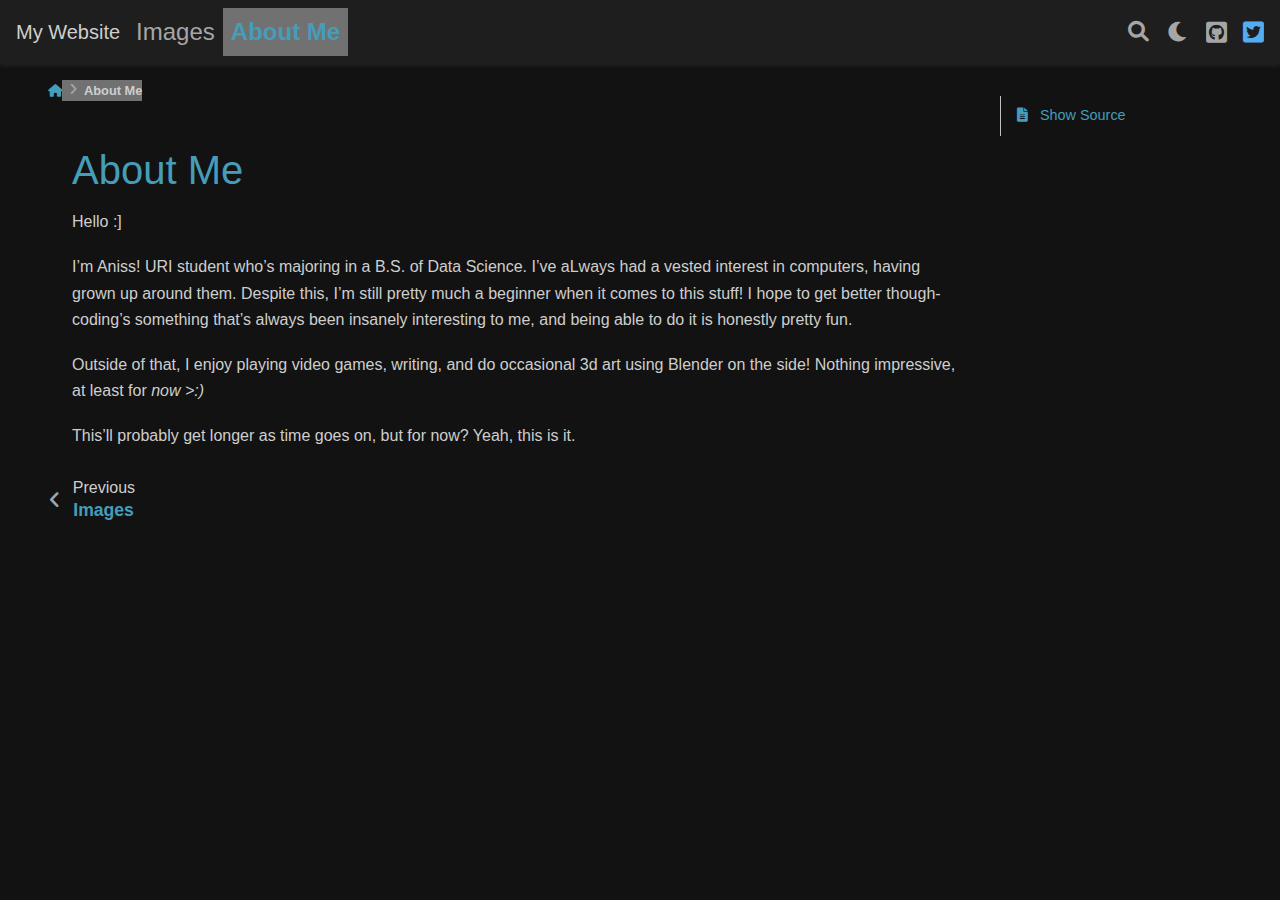
==== About Me/index.html @ 8c8d8661 "deploy: d38cbf06893852dd76caa51efd3168d0864a5fc6" ====
<!DOCTYPE html>


<html lang="en" data-theme="dark">

  <head>
    <meta charset="utf-8" />
    <meta name="viewport" content="width=device-width, initial-scale=1.0" /><meta name="generator" content="Docutils 0.19: https://docutils.sourceforge.io/" />
<meta property="og:title" content="About Me" />
<meta property="og:type" content="website" />
<meta property="og:url" content="About Me/" />
<meta property="og:site_name" content="My Website" />
<meta property="og:description" content="Hello :] I’m Aniss! URI student who’s majoring in a B.S. of Data Science. I’ve aLways had a vested interest in computers, having grown up around them. Despite this, I’m still pretty much a beginner..." />
<meta property="og:image:width" content="1146" />
<meta property="og:image:height" content="600" />
<meta property="og:image" content="/_images/social_previews/summary_About Me_50f14211.png" />
<meta property="og:image:alt" content="Hello :] I’m Aniss! URI student who’s majoring in a B.S. of Data Science. I’ve aLways had a vested interest in computers, having grown up around them. Despit..." />
<meta name="description" content="Hello :] I’m Aniss! URI student who’s majoring in a B.S. of Data Science. I’ve aLways had a vested interest in computers, having grown up around them. Despite this, I’m still pretty much a beginner..." />
<meta name="twitter:card" content="summary_large_image" />

    <title>About Me &#8212; My Website</title>
  
  
  
  <script data-cfasync="false">
    document.documentElement.dataset.mode = localStorage.getItem("mode") || "dark";
    document.documentElement.dataset.theme = localStorage.getItem("theme") || "light";
  </script>
  
  <!-- Loaded before other Sphinx assets -->
  <link href="../_static/styles/theme.css?digest=e353d410970836974a52" rel="stylesheet" />
<link href="../_static/styles/bootstrap.css?digest=e353d410970836974a52" rel="stylesheet" />
<link href="../_static/styles/pydata-sphinx-theme.css?digest=e353d410970836974a52" rel="stylesheet" />

  
  <link href="../_static/vendor/fontawesome/6.1.2/css/all.min.css?digest=e353d410970836974a52" rel="stylesheet" />
  <link rel="preload" as="font" type="font/woff2" crossorigin href="../_static/vendor/fontawesome/6.1.2/webfonts/fa-solid-900.woff2" />
<link rel="preload" as="font" type="font/woff2" crossorigin href="../_static/vendor/fontawesome/6.1.2/webfonts/fa-brands-400.woff2" />
<link rel="preload" as="font" type="font/woff2" crossorigin href="../_static/vendor/fontawesome/6.1.2/webfonts/fa-regular-400.woff2" />

    <link rel="stylesheet" type="text/css" href="../_static/pygments.css" />
    <link rel="stylesheet" type="text/css" href="../_static/mystnb.4510f1fc1dee50b3e5859aac5469c37c29e427902b24a333a5f9fcb2f0b3ac41.css" />
    <link rel="stylesheet" type="text/css" href="../_static/custom.css" />
    <link rel="stylesheet" type="text/css" href="../_static/design-style.1e8bd061cd6da7fc9cf755528e8ffc24.min.css" />
  
  <!-- Pre-loaded scripts that we'll load fully later -->
  <link rel="preload" as="script" href="../_static/scripts/bootstrap.js?digest=e353d410970836974a52" />
<link rel="preload" as="script" href="../_static/scripts/pydata-sphinx-theme.js?digest=e353d410970836974a52" />

    <script data-url_root="../" id="documentation_options" src="../_static/documentation_options.js"></script>
    <script src="../_static/jquery.js"></script>
    <script src="../_static/underscore.js"></script>
    <script src="../_static/_sphinx_javascript_frameworks_compat.js"></script>
    <script src="../_static/doctools.js"></script>
    <script src="../_static/sphinx_highlight.js"></script>
    <script src="../_static/design-tabs.js"></script>
    <script>DOCUMENTATION_OPTIONS.pagename = 'About Me';</script>
    <link rel="index" title="Index" href="../genindex/" />
    <link rel="search" title="Search" href="../search/" />
    <link rel="prev" title="Images" href="../pechakucha/" />

  <meta name="viewport" content="width=device-width, initial-scale=1"/>
  <meta name="docsearch:language" content="en"/>



  </head>
  
  
  <body data-bs-spy="scroll" data-bs-target=".bd-toc-nav" data-offset="180" data-bs-root-margin="0px 0px -60%" data-default-mode="dark">

  
  
  <a class="skip-link" href="#main-content">Skip to main content</a>
  
  <input type="checkbox"
          class="sidebar-toggle"
          name="__primary"
          id="__primary"/>
  <label class="overlay overlay-primary" for="__primary"></label>
  
  <input type="checkbox"
          class="sidebar-toggle"
          name="__secondary"
          id="__secondary"/>
  <label class="overlay overlay-secondary" for="__secondary"></label>
  
  <div class="search-button__wrapper">
    <div class="search-button__overlay"></div>
    <div class="search-button__search-container">
<form class="bd-search d-flex align-items-center"
      action="../search/"
      method="get">
  <i class="fa-solid fa-magnifying-glass"></i>
  <input type="search"
         class="form-control"
         name="q"
         id="search-input"
         placeholder="Search this site..."
         aria-label="Search this site..."
         autocomplete="off"
         autocorrect="off"
         autocapitalize="off"
         spellcheck="false"/>
  <span class="search-button__kbd-shortcut"><kbd class="kbd-shortcut__modifier">Ctrl</kbd>+<kbd>K</kbd></span>
</form></div>
  </div>
  
    <nav class="bd-header navbar navbar-expand-lg bd-navbar">
<div class="bd-header__inner bd-page-width">
  <label class="sidebar-toggle primary-toggle" for="__primary">
    <span class="fa-solid fa-bars"></span>
  </label>
  
  <div class="navbar-header-items__start">
    
      <div class="navbar-item">
  

<a class="navbar-brand logo" href="../">
  
  
  
  
  
    <p class="title logo__title">My Website</p>
  
</a></div>
    
  </div>
  
  
  <div class="col-lg-9 navbar-header-items">
    
    <div class="me-auto navbar-header-items__center">
      
        <div class="navbar-item"><nav class="navbar-nav">
  <p class="sidebar-header-items__title"
     role="heading"
     aria-level="1"
     aria-label="Site Navigation">
    Site Navigation
  </p>
  <ul class="bd-navbar-elements navbar-nav">
    
                    <li class="nav-item">
                      <a class="nav-link nav-internal" href="../pechakucha/">
                        Images
                      </a>
                    </li>
                

                    <li class="nav-item current active">
                      <a class="nav-link nav-internal" href="#">
                        About Me
                      </a>
                    </li>
                
  </ul>
</nav></div>
      
    </div>
    
    
    <div class="navbar-header-items__end">
      
        <div class="navbar-item navbar-persistent--container">
          
<script>
document.write(`
  <button class="btn btn-sm navbar-btn search-button search-button__button" title="Search" aria-label="Search" data-bs-placement="bottom" data-bs-toggle="tooltip">
    <i class="fa-solid fa-magnifying-glass"></i>
  </button>
`);
</script>
        </div>
      
      
        <div class="navbar-item">
<script>
document.write(`
  <button class="theme-switch-button btn btn-sm btn-outline-primary navbar-btn rounded-circle" title="light/dark" aria-label="light/dark" data-bs-placement="bottom" data-bs-toggle="tooltip">
    <span class="theme-switch" data-mode="light"><i class="fa-solid fa-sun"></i></span>
    <span class="theme-switch" data-mode="dark"><i class="fa-solid fa-moon"></i></span>
    <span class="theme-switch" data-mode="auto"><i class="fa-solid fa-circle-half-stroke"></i></span>
  </button>
`);
</script></div>
      
        <div class="navbar-item"><ul class="navbar-icon-links navbar-nav"
    aria-label="Icon Links">
        <li class="nav-item">
          
          
          
          
          
          
          
          
          <a href="https://github.com/username/" title="GitHub" class="nav-link" rel="noopener" target="_blank" data-bs-toggle="tooltip" data-bs-placement="bottom"><span><i class="fa-brands fa-square-github"></i></span>
            <label class="sr-only">GitHub</label></a>
        </li>
        <li class="nav-item">
          
          
          
          
          
          
          
          
          <a href="https://twitter.com/username" title="Twitter" class="nav-link" rel="noopener" target="_blank" data-bs-toggle="tooltip" data-bs-placement="bottom"><span><i class="fa-brands fa-square-twitter"></i></span>
            <label class="sr-only">Twitter</label></a>
        </li>
</ul></div>
      
    </div>
    
  </div>
  
  
    <div class="navbar-persistent--mobile">
<script>
document.write(`
  <button class="btn btn-sm navbar-btn search-button search-button__button" title="Search" aria-label="Search" data-bs-placement="bottom" data-bs-toggle="tooltip">
    <i class="fa-solid fa-magnifying-glass"></i>
  </button>
`);
</script>
    </div>
  

  
    <label class="sidebar-toggle secondary-toggle" for="__secondary">
      <span class="fa-solid fa-outdent"></span>
    </label>
  
</div>

    </nav>
  
  <div class="bd-container">
    <div class="bd-container__inner bd-page-width">
      
      <div class="bd-sidebar-primary bd-sidebar hide-on-wide">
        

  
  <div class="sidebar-header-items sidebar-primary__section">
    
    
      <div class="sidebar-header-items__center">
        
          <div class="navbar-item"><nav class="navbar-nav">
  <p class="sidebar-header-items__title"
     role="heading"
     aria-level="1"
     aria-label="Site Navigation">
    Site Navigation
  </p>
  <ul class="bd-navbar-elements navbar-nav">
    
                    <li class="nav-item">
                      <a class="nav-link nav-internal" href="../pechakucha/">
                        Images
                      </a>
                    </li>
                

                    <li class="nav-item current active">
                      <a class="nav-link nav-internal" href="#">
                        About Me
                      </a>
                    </li>
                
  </ul>
</nav></div>
        
      </div>
    
    
    
      <div class="sidebar-header-items__end">
        
          <div class="navbar-item">
<script>
document.write(`
  <button class="theme-switch-button btn btn-sm btn-outline-primary navbar-btn rounded-circle" title="light/dark" aria-label="light/dark" data-bs-placement="bottom" data-bs-toggle="tooltip">
    <span class="theme-switch" data-mode="light"><i class="fa-solid fa-sun"></i></span>
    <span class="theme-switch" data-mode="dark"><i class="fa-solid fa-moon"></i></span>
    <span class="theme-switch" data-mode="auto"><i class="fa-solid fa-circle-half-stroke"></i></span>
  </button>
`);
</script></div>
        
          <div class="navbar-item"><ul class="navbar-icon-links navbar-nav"
    aria-label="Icon Links">
        <li class="nav-item">
          
          
          
          
          
          
          
          
          <a href="https://github.com/username/" title="GitHub" class="nav-link" rel="noopener" target="_blank" data-bs-toggle="tooltip" data-bs-placement="bottom"><span><i class="fa-brands fa-square-github"></i></span>
            <label class="sr-only">GitHub</label></a>
        </li>
        <li class="nav-item">
          
          
          
          
          
          
          
          
          <a href="https://twitter.com/username" title="Twitter" class="nav-link" rel="noopener" target="_blank" data-bs-toggle="tooltip" data-bs-placement="bottom"><span><i class="fa-brands fa-square-twitter"></i></span>
            <label class="sr-only">Twitter</label></a>
        </li>
</ul></div>
        
      </div>
    
  </div>
  
  
  <div class="sidebar-primary-items__end sidebar-primary__section">
  </div>
  
  <div id="rtd-footer-container"></div>


      </div>
      
      <main id="main-content" class="bd-main">
        
        
          <div class="bd-content">
            <div class="bd-article-container">
              
              <div class="bd-header-article">
<div class="header-article-items header-article__inner">
  
    <div class="header-article-items__start">
      
        <div class="header-article-item">



<nav aria-label="Breadcrumbs">
  <ul class="bd-breadcrumbs" role="navigation" aria-label="Breadcrumb">
    
    <li class="breadcrumb-item breadcrumb-home">
      <a href="../" class="nav-link" aria-label="Home">
        <i class="fa-solid fa-home"></i>
      </a>
    </li>
    <li class="breadcrumb-item active" aria-current="page">About Me</li>
  </ul>
</nav>
</div>
      
    </div>
  
  
</div>
</div>
              
              
              
                
<div id="searchbox"></div>
                <article class="bd-article" role="main">
                  
<section class="tex2jax_ignore mathjax_ignore" id="about-me">
<h1>About Me<a class="headerlink" href="#about-me" title="Permalink to this heading">#</a></h1>
<p>Hello :]</p>
<p>I’m Aniss! URI student who’s majoring in a B.S. of Data Science. I’ve aLways had a vested interest in computers, having grown up around them. Despite this, I’m still pretty much a beginner when it comes to this stuff! I hope to get better though- coding’s something that’s always been insanely interesting to me, and being able to do it is honestly pretty fun.</p>
<p>Outside of that, I enjoy playing video games, writing, and do occasional 3d art using Blender on the side! Nothing impressive, at least for <em>now &gt;:)</em></p>
<p>This’ll probably get longer as time goes on, but for now? Yeah, this is it.</p>
</section>

<div class="section ablog__blog_comments">
  
  
</div>

                </article>
              
              
              
                <footer class="bd-footer-article">
                  
<div class="footer-article-items footer-article__inner">
  
    <div class="footer-article-item"><!-- Previous / next buttons -->
<div class="prev-next-area">
    <a class="left-prev"
       href="../pechakucha/"
       title="previous page">
      <i class="fa-solid fa-angle-left"></i>
      <div class="prev-next-info">
        <p class="prev-next-subtitle">previous</p>
        <p class="prev-next-title">Images</p>
      </div>
    </a>
</div></div>
  
</div>

                </footer>
              
            </div>
            
            
              
                <div class="bd-sidebar-secondary bd-toc"><div class="sidebar-secondary-items sidebar-secondary__inner">

  <div class="sidebar-secondary-item">
  <div class="tocsection sourcelink">
    <a href="../_sources/About Me.md.txt">
      <i class="fa-solid fa-file-lines"></i> Show Source
    </a>
  </div>
</div>

</div></div>
              
            
          </div>
          <footer class="bd-footer-content">
            
          </footer>
        
      </main>
    </div>
  </div>
  
  <!-- Scripts loaded after <body> so the DOM is not blocked -->
  <script src="../_static/scripts/bootstrap.js?digest=e353d410970836974a52"></script>
<script src="../_static/scripts/pydata-sphinx-theme.js?digest=e353d410970836974a52"></script>


<script>
    let slideIndex = 0;
    let slides = document.getElementsByClassName("slide");
    if (slides.length > 0 ){
        showSlides();
    }

    function showSlides() {
        let i;
        let slides = document.getElementsByClassName("slide");
        console.log('in')
        console.log(slides.length)
        console.log(slideIndex)

        let dots = document.getElementsByClassName("dot");
        for (i = 0; i < slides.length; i++) {
            console.log(i)
            console.log('off')
            slides[i].style.display = "none";
        }
        slideIndex++;
        if (slideIndex > slides.length) { slideIndex = 1 }
        slides[slideIndex - 1].style.display = "block";
        // for (i = 0; i < dots.length; i++) {
        //     dots[i].className = dots[i].className.replace(" active", "");
        // }
        // slides[slideIndex - 1].style.display = "block";
        // slides[slideIndex-1].setAttribute("style","display:block");
        // dots[slideIndex - 1].className += " active";
        setTimeout(showSlides, 5000); // Change image every 2 seconds
    }
</script>

  </body>
</html>
---- _static/styles/theme.css ----
/* Provided by Sphinx's 'basic' theme, and included in the final set of assets */
@import "../basic.css";
---- _static/styles/pydata-sphinx-theme.css ----
html{--pst-header-height:4rem;--pst-header-article-height:calc(var(--pst-header-height)*2/3);--pst-sidebar-secondary:17rem;--pst-font-size-base:1rem;--pst-font-size-h1:2.5rem;--pst-font-size-h2:2rem;--pst-font-size-h3:1.75rem;--pst-font-size-h4:1.5rem;--pst-font-size-h5:1.25rem;--pst-font-size-h6:1.1rem;--pst-font-size-milli:0.9rem;--pst-sidebar-font-size:0.9rem;--pst-sidebar-font-size-mobile:1.1rem;--pst-sidebar-header-font-size:1.2rem;--pst-sidebar-header-font-weight:600;--pst-admonition-font-weight-heading:600;--pst-font-weight-caption:300;--pst-font-weight-heading:400;--pst-font-family-base-system:-apple-system,BlinkMacSystemFont,Segoe UI,"Helvetica Neue",Arial,sans-serif,Apple Color Emoji,Segoe UI Emoji,Segoe UI Symbol;--pst-font-family-monospace-system:"SFMono-Regular",Menlo,Consolas,Monaco,Liberation Mono,Lucida Console,monospace;--pst-font-family-base:var(--pst-font-family-base-system);--pst-font-family-heading:var(--pst-font-family-base-system);--pst-font-family-monospace:var(--pst-font-family-monospace-system);--pst-font-size-icon:1.5rem;--pst-icon-check-circle:"";--pst-icon-info-circle:"";--pst-icon-exclamation-triangle:"";--pst-icon-exclamation-circle:"";--pst-icon-times-circle:"";--pst-icon-lightbulb:"";--pst-icon-download:"";--pst-icon-angle-left:"";--pst-icon-angle-right:"";--pst-icon-external-link:"";--pst-icon-search-minus:"";--pst-icon-github:"";--pst-icon-gitlab:"";--pst-icon-share:"";--pst-icon-bell:"";--pst-icon-pencil:"";--pst-breadcrumb-divider:"";--pst-icon-admonition-default:var(--pst-icon-bell);--pst-icon-admonition-note:var(--pst-icon-info-circle);--pst-icon-admonition-attention:var(--pst-icon-exclamation-circle);--pst-icon-admonition-caution:var(--pst-icon-exclamation-triangle);--pst-icon-admonition-warning:var(--pst-icon-exclamation-triangle);--pst-icon-admonition-danger:var(--pst-icon-exclamation-triangle);--pst-icon-admonition-error:var(--pst-icon-times-circle);--pst-icon-admonition-hint:var(--pst-icon-lightbulb);--pst-icon-admonition-tip:var(--pst-icon-lightbulb);--pst-icon-admonition-important:var(--pst-icon-exclamation-circle);--pst-icon-admonition-seealso:var(--pst-icon-share);--pst-icon-admonition-todo:var(--pst-icon-pencil);--pst-icon-versionmodified-default:var(--pst-icon-exclamation-circle);--pst-icon-versionmodified-added:var(--pst-icon-exclamation-circle);--pst-icon-versionmodified-changed:var(--pst-icon-exclamation-circle);--pst-icon-versionmodified-deprecated:var(--pst-icon-exclamation-circle);font-size:var(--pst-font-size-base);scroll-padding-top:calc(var(--pst-header-height) + 1rem)}body{background-color:var(--pst-color-background);color:var(--pst-color-text-base);display:flex;flex-direction:column;font-family:var(--pst-font-family-base);font-weight:400;line-height:1.65;min-height:100vh}body::-webkit-scrollbar{height:.5rem;width:.5rem}body::-webkit-scrollbar-thumb{background:var(--pst-color-text-muted);border-radius:.25rem}body::-webkit-scrollbar-track{background:transparent}body::-webkit-scrollbar-thumb{background:var(--pst-color-on-surface)}body::-webkit-scrollbar-thumb:hover,body:hover::-webkit-scrollbar-thumb{background:var(--pst-color-text-muted)}body::-webkit-scrollbar-track{background:var(--pst-color-background)}p{color:var(--pst-color-text-base);font-size:1em;margin-bottom:1.15rem}p.rubric{border-bottom:1px solid var(--pst-color-border)}p.centered{text-align:center}a{word-wrap:break-word;color:var(--pst-color-link);text-decoration:none}a:hover{color:var(--pst-color-link-hover);text-decoration:underline}a.headerlink{color:var(--pst-color-warning);font-size:.8em;margin-left:.2em;opacity:.4;padding:0 4px;text-decoration:none;transition:all .2s ease-out;user-select:none}a.headerlink:hover{opacity:1}a.github:before,a.gitlab:before{color:var(--pst-color-text-muted);font:var(--fa-font-brands);margin-right:.25rem}a.github:before{content:var(--pst-icon-github)}a.gitlab:before{content:var(--pst-icon-gitlab)}.heading-style,h1,h2,h3,h4,h5,h6{font-family:var(--pst-font-family-heading);font-weight:var(--pst-font-weight-heading);line-height:1.15;margin:2.75rem 0 1.05rem}h1{font-size:var(--pst-font-size-h1);margin-top:0}h1,h2{color:var(--pst-color-primary)}h2{font-size:var(--pst-font-size-h2)}h3{font-size:var(--pst-font-size-h3)}h3,h4{color:var(--pst-color-text-base)}h4{font-size:var(--pst-font-size-h4)}h5{font-size:var(--pst-font-size-h5)}h5,h6{color:var(--pst-color-text-base)}h6{font-size:var(--pst-font-size-h6)}.text_small,small{font-size:var(--pst-font-size-milli)}hr{border:0;border-top:1px solid var(--pst-color-border)}code,kbd,pre,samp{font-family:var(--pst-font-family-monospace)}kbd{background-color:var(--pst-color-on-background);color:var(--pst-color-text-muted)}kbd:not(.compound){border:1px solid var(--pst-color-border);box-shadow:1px 1px 1px var(--pst-color-shadow);margin:0 .1rem;padding:.1rem .4rem}code{color:var(--pst-color-inline-code)}pre{background-color:var(--pst-color-surface);border:1px solid var(--pst-color-border);border-radius:.25rem;color:var(--pst-color-text-base);line-height:1.2em;margin:1.5em 0;padding:1rem}pre::-webkit-scrollbar{height:.5rem;width:.5rem}pre::-webkit-scrollbar-thumb{background:var(--pst-color-text-muted);border-radius:.25rem}pre::-webkit-scrollbar-track{background:transparent}pre::-webkit-scrollbar-thumb{background:var(--pst-color-on-surface)}pre::-webkit-scrollbar-thumb:hover,pre:hover::-webkit-scrollbar-thumb{background:var(--pst-color-text-muted)}pre .linenos{opacity:.5;padding-right:10px}.skip-link{background-color:var(--pst-color-background);border-bottom:1px solid var(--pst-color-border);color:var(--pst-color-link);left:0;padding:.5rem;position:fixed;right:0;text-align:center;top:0;transform:translateY(-100%);transition:transform .15s ease-in-out;z-index:1055}.skip-link:focus{transform:translateY(0)}.bd-container{display:flex;flex-grow:1;justify-content:center}.bd-container .bd-container__inner{display:flex}.bd-page-width{width:100%}@media(min-width:960px){.bd-page-width{max-width:88rem}}.bd-header-announcement{align-items:center;display:flex;justify-content:center;min-height:3rem;padding:.5rem 12.5%;position:relative;text-align:center;width:100%}@media(max-width:959.98px){.bd-header-announcement{padding:.5rem 2%}}.bd-header-announcement p{font-weight:700;margin:0}.bd-header-announcement:after{background-color:var(--pst-color-info);content:"";height:100%;left:0;opacity:.2;position:absolute;top:0;width:100%;z-index:-1}.bd-header-announcement:empty{display:none}.bd-main{display:flex;flex-direction:column;flex-grow:1;min-width:0}.bd-main .bd-content{display:flex;height:100%;justify-content:center}.bd-main .bd-content .bd-article-container{display:flex;flex-direction:column;justify-content:start;max-width:60em;overflow-x:auto;padding:1rem;width:100%}@media(min-width:1200px){.bd-main .bd-content .bd-article-container .bd-article{padding-left:2rem;padding-top:1.5rem}}.bd-footer{border-top:1px solid var(--pst-color-border);width:100%}.bd-footer .bd-footer__inner{display:flex;flex-grow:1;margin:auto;padding:1rem}.bd-footer .footer-items__end,.bd-footer .footer-items__start{display:flex;flex-direction:column;gap:.5rem;justify-content:center}.bd-footer .footer-items__end{margin-left:auto;text-align:end}.bd-footer .footer-item p{margin-bottom:0}.bd-footer-article .footer-article-items,.bd-footer-content .footer-content-items{display:flex;flex-direction:column;margin-top:auto}.bd-header{background:var(--pst-color-on-background)!important;box-shadow:0 .125rem .25rem 0 var(--pst-color-shadow);justify-content:center;max-width:100vw;padding:0;position:sticky;top:0;width:100%;z-index:1030}.bd-header .bd-header__inner{align-items:center;display:flex;height:fit-content;padding-left:1rem;padding-right:1rem}.bd-header .navbar-item{align-items:center;display:flex;height:var(--pst-header-height);max-height:var(--pst-header-height)}.bd-header .navbar-header-items{flex-shrink:1}@media(min-width:960px){.bd-header .navbar-header-items{display:flex;flex-grow:1;padding:0 0 0 .5rem}}.bd-header .navbar-header-items__center,.bd-header .navbar-header-items__end,.bd-header .navbar-header-items__start{align-items:center;display:flex;flex-flow:wrap;row-gap:0}.bd-header .navbar-header-items__center,.bd-header .navbar-header-items__end{column-gap:1rem}.bd-header .navbar-header-items__start{flex-shrink:0;gap:.5rem;margin-right:auto}.bd-header .navbar-header-items__end{justify-content:end}.bd-header .navbar-nav{display:flex}@media(min-width:960px){.bd-header .navbar-nav{align-items:center}}.bd-header .navbar-nav li a.nav-link{color:var(--pst-color-text-muted)}.bd-header .navbar-nav li a.nav-link:focus,.bd-header .navbar-nav li a.nav-link:hover{color:var(--pst-color-primary)}.bd-header .navbar-nav>.active>.nav-link{color:var(--pst-color-primary);font-weight:600}.bd-header .navbar-nav .dropdown button{border:none;color:var(--pst-color-text-muted);display:unset}.bd-header .navbar-nav .dropdown .dropdown-menu{background-color:var(--pst-color-on-background);border:1px solid var(--pst-color-border);box-shadow:0 0 .3rem .1rem var(--pst-color-shadow);margin:.5rem 0;min-width:20rem;padding:.5rem 1rem;z-index:1070}.bd-header .navbar-nav .dropdown .dropdown-menu:not(.show){display:none}@media(min-width:960px){.navbar-center-items .navbar-item{display:inline-block}}.toc-entry>.nav-link.active{background-color:transparent;border-left:2px solid var(--pst-color-primary);color:var(--pst-color-primary);font-weight:600}.nav-link:hover{border-style:none}.nav-link.nav-external:after{content:var(--pst-icon-external-link);font:var(--fa-font-solid);font-size:.75em;margin-left:.3em}.bd-navbar-elements li.nav-item i{font-size:.7rem;padding-left:2px;vertical-align:middle}.bd-header label.sidebar-toggle{align-items:center;color:var(--pst-color-muted);cursor:pointer;display:flex;font-size:var(--pst-font-size-icon);margin-bottom:0}.bd-header label.primary-toggle{padding-right:1rem}@media(min-width:960px){.bd-header label.primary-toggle{display:none}}.bd-header label.secondary-toggle{padding-left:1rem}@media(min-width:1200px){.bd-header label.secondary-toggle{display:none}}.bd-header .navbar-header-items{display:none}@media(min-width:960px){.bd-header .navbar-header-items{display:inherit}}.navbar-persistent--mobile{margin-left:auto}@media(min-width:960px){.navbar-persistent--mobile{display:none}}.navbar-persistent--container{display:none}@media(min-width:960px){.navbar-persistent--container{display:flex}}.header-article__inner{display:flex;padding:0 .5rem}.header-article__inner .header-article-item{height:var(--pst-header-article-height);min-height:var(--pst-header-article-height)}.header-article__inner .header-article-items__end,.header-article__inner .header-article-items__start{align-items:start;display:flex;gap:.5rem}.header-article__inner .header-article-items__end{margin-left:auto}.bd-sidebar-primary{background-color:var(--pst-color-background);border-right:1px solid var(--pst-color-border);display:flex;flex:0 0 auto;flex-direction:column;font-size:var(--pst-sidebar-font-size-mobile);gap:1rem;max-height:calc(100vh - var(--pst-header-height));overflow-y:auto;padding:2rem 1rem 1rem;position:sticky;top:var(--pst-header-height);width:25%}.bd-sidebar-primary::-webkit-scrollbar{height:.5rem;width:.5rem}.bd-sidebar-primary::-webkit-scrollbar-thumb{background:var(--pst-color-text-muted);border-radius:.25rem}.bd-sidebar-primary::-webkit-scrollbar-track{background:transparent}.bd-sidebar-primary::-webkit-scrollbar-thumb{background:var(--pst-color-on-surface)}.bd-sidebar-primary::-webkit-scrollbar-thumb:hover,.bd-sidebar-primary:hover::-webkit-scrollbar-thumb{background:var(--pst-color-text-muted)}@media(min-width:960px){.bd-sidebar-primary{font-size:var(--pst-sidebar-font-size)}}.bd-sidebar-primary .nav-link{font-size:var(--pst-sidebar-font-size-mobile)}.bd-sidebar-primary.no-sidebar{border-right:0}@media(min-width:960px){.bd-sidebar-primary.hide-on-wide{display:none}}.bd-sidebar-primary h1,.bd-sidebar-primary h2,.bd-sidebar-primary h3,.bd-sidebar-primary h4{color:var(--pst-color-text-base)}.bd-sidebar-primary .sidebar-primary-items__end .sidebar-primary-item,.bd-sidebar-primary .sidebar-primary-items__start .sidebar-primary-item{padding:.5rem 0}.bd-sidebar-primary .sidebar-header-items{display:flex;flex-direction:column}.bd-sidebar-primary .sidebar-header-items .sidebar-header-items__title{color:var(--pst-color-text-base);font-size:var(--pst-sidebar-header-font-size);font-weight:var(--pst-sidebar-header-font-weight);margin-bottom:.5rem}.bd-sidebar-primary .sidebar-header-items .nav-item.dropdown button{display:none}.bd-sidebar-primary .sidebar-header-items .nav-item.dropdown .dropdown-menu{background-color:inherit;border:none;display:flex;flex-direction:column;font-size:inherit;margin:0;padding:0}.bd-sidebar-primary .sidebar-header-items .sidebar-header-items__center{display:flex;flex-direction:column}.bd-sidebar-primary .sidebar-header-items .sidebar-header-items__end{align-items:center;display:flex;gap:.5rem}@media(min-width:960px){.bd-sidebar-primary .sidebar-header-items{display:none}}.bd-sidebar-primary .sidebar-primary-items__start{border-top:1px solid var(--pst-color-border)}@media(min-width:960px){.bd-sidebar-primary .sidebar-primary-items__start{border-top:none}}.bd-sidebar-primary .sidebar-primary-items__end{margin-bottom:1em;margin-top:auto}.bd-sidebar-primary .list-caption{list-style:none;padding-left:0}.bd-sidebar-primary li{position:relative}.bd-sidebar-primary li.has-children>.reference{padding-right:30px}.bd-sidebar-primary label.toctree-toggle{align-items:center;cursor:pointer;display:flex;height:30px;justify-content:center;position:absolute;right:0;top:0;width:30px}.bd-sidebar-primary label.toctree-toggle:hover{background:var(--pst-color-surface)}.bd-sidebar-primary label.toctree-toggle i{display:inline-block;font-size:.75rem;text-align:center}.bd-sidebar-primary label.toctree-toggle i:hover{color:var(--pst-color-primary)}.bd-sidebar-primary .label-parts{height:100%;width:100%}.bd-sidebar-primary .label-parts:hover{background:none}.bd-sidebar-primary .label-parts i{position:absolute;right:0;top:.3em;width:30px}nav.bd-links{margin-right:-1rem}@media(min-width:960px){nav.bd-links{display:block}}nav.bd-links ul{list-style:none}nav.bd-links ul ul{padding:0 0 0 1rem}nav.bd-links li>a{color:var(--pst-color-text-muted);display:block;padding:.25rem 0}nav.bd-links li>a:hover{background-color:transparent;color:var(--pst-color-primary);text-decoration:none}nav.bd-links li>a.reference.external:after{content:var(--pst-icon-external-link);font:var(--fa-font-solid);font-size:.75em;margin-left:.3em}nav.bd-links .active:hover>a,nav.bd-links .active>a{color:var(--pst-color-primary);font-weight:600}nav.bd-links p.bd-links__title{font-size:var(--pst-sidebar-header-font-size)}nav.bd-links p.bd-links__title,nav.bd-links p.caption{font-weight:var(--pst-sidebar-header-font-weight);margin-bottom:.5rem}nav.bd-links p.caption{color:var(--pst-color-text-base);font-size:var(--pst-sidebar-font-size-mobile);margin-top:1.25rem;position:relative}nav.bd-links p.caption:first-child{margin-top:0}@media(min-width:960px){nav.bd-links p.caption{font-size:var(--pst-sidebar-font-size)}}.bd-sidebar-secondary{background-color:var(--pst-color-background);display:flex;flex-direction:column;flex-shrink:0;font-size:var(--pst-sidebar-font-size-mobile);max-height:calc(100vh - var(--pst-header-height));order:2;overflow-y:auto;padding:2rem 1rem 1rem;position:sticky;top:var(--pst-header-height);width:var(--pst-sidebar-secondary)}@media(min-width:1200px){.bd-sidebar-secondary{font-size:var(--pst-sidebar-font-size)}}.bd-sidebar-secondary::-webkit-scrollbar{height:.5rem;width:.5rem}.bd-sidebar-secondary::-webkit-scrollbar-thumb{background:var(--pst-color-text-muted);border-radius:.25rem}.bd-sidebar-secondary::-webkit-scrollbar-track{background:transparent}.bd-sidebar-secondary::-webkit-scrollbar-thumb{background:var(--pst-color-on-surface)}.bd-sidebar-secondary::-webkit-scrollbar-thumb:hover,.bd-sidebar-secondary:hover::-webkit-scrollbar-thumb{background:var(--pst-color-text-muted)}.sidebar-secondary-item{padding:.5rem}@media(min-width:1200px){.sidebar-secondary-item{border-left:1px solid var(--pst-color-border);padding-left:1rem}}.sidebar-secondary-item i{padding-right:.5rem}input.sidebar-toggle{display:none}label.overlay{background-color:#000;height:0;left:0;opacity:.5;position:fixed;top:0;transition:opacity .2s ease-out;width:0;z-index:1050}input#__primary:checked+label.overlay.overlay-primary,input#__secondary:checked+label.overlay.overlay-secondary{height:100vh;width:100vw}input#__primary:checked~.bd-container .bd-sidebar-primary{margin-left:0;visibility:visible}input#__secondary:checked~.bd-container .bd-sidebar-secondary{margin-right:0;visibility:visible}@media(min-width:960px){label.sidebar-toggle.primary-toggle{display:none}input#__primary:checked+label.overlay.overlay-primary{height:0;width:0}.bd-sidebar-primary{margin-left:0;visibility:visible}}@media(max-width:959.98px){.bd-sidebar-primary{flex-grow:.75;height:100vh;left:0;margin-left:-75%;max-height:100vh;max-width:350px;position:fixed;top:0;transition:visibility .2s ease-out,margin .2s ease-out;visibility:hidden;width:75%;z-index:1055}}@media(max-width:1199.98px){.bd-sidebar-secondary{flex-grow:.75;height:100vh;margin-right:-75%;max-height:100vh;max-width:350px;position:fixed;right:0;top:0;transition:visibility .2s ease-out,margin .2s ease-out;visibility:hidden;width:75%;z-index:1055}}ul.bd-breadcrumbs{display:flex;flex-wrap:wrap;font-size:.8rem;list-style:none;padding-left:0}ul.bd-breadcrumbs li.breadcrumb-item{align-items:center;display:flex;font-weight:700}ul.bd-breadcrumbs li.breadcrumb-item a{color:var(--pst-color-link)}ul.bd-breadcrumbs li.breadcrumb-item:not(.breadcrumb-home):before{color:var(--pst-color-text-muted);content:var(--pst-breadcrumb-divider);font:var(--fa-font-solid);font-size:.8rem;padding:0 .5rem}.navbar-icon-links{column-gap:1rem;display:flex;flex-direction:row;flex-wrap:wrap}.navbar-icon-links li.nav-item a.nav-link{padding-left:0;padding-right:0}.navbar-icon-links a span{align-items:center;display:flex}.navbar-icon-links i.fa-brands,.navbar-icon-links i.fa-regular,.navbar-icon-links i.fa-solid{font-size:var(--pst-font-size-icon);font-style:normal;vertical-align:middle}.navbar-icon-links i.fa-square-twitter:before{color:#55acee}.navbar-icon-links i.fa-square-gitlab:before{color:#548}.navbar-icon-links i.fa-bitbucket:before{color:#0052cc}.navbar-icon-links img.icon-link-image{border-radius:.2rem;height:1.5em}.navbar-brand{align-items:center;display:flex;flex-shrink:0;gap:.5rem;height:var(--pst-header-height);margin:0;max-height:var(--pst-header-height);padding:.5rem 0;position:relative;width:auto}.navbar-brand p{margin-bottom:0}.navbar-brand img{height:100%;max-width:100%;width:auto}.navbar-nav ul{display:block;list-style:none}.navbar-nav ul ul{padding:0 0 0 1rem}.navbar-nav li{display:flex;flex-direction:column}.navbar-nav li a{align-items:center;color:var(--pst-color-text-muted);display:flex;height:100%;padding-bottom:.25rem;padding-top:.25rem}.navbar-nav li a:hover{border-style:none;text-decoration-line:none}.navbar-nav li a:focus,.navbar-nav li a:hover,.navbar-nav li.current>a{color:var(--pst-color-primary)}.navbar-nav li.current>a{font-weight:600}.navbar-nav .toctree-checkbox{display:none;position:absolute}.navbar-nav .toctree-checkbox~ul{display:none}.navbar-nav .toctree-checkbox~label i{transform:rotate(0deg)}.navbar-nav .toctree-checkbox:checked~ul{display:block}.navbar-nav .toctree-checkbox:checked~label i{transform:rotate(180deg)}.bd-header .navbar-nav>p.sidebar-header-items__title{display:none}.page-toc .section-nav{border-bottom:none;padding-left:0}.page-toc .section-nav ul{padding-left:1rem}.page-toc .nav-link{font-size:var(--pst-sidebar-font-size-mobile)}@media(min-width:1200px){.page-toc .nav-link{font-size:var(--pst-sidebar-font-size)}}.page-toc .onthispage{color:var(--pst-color-text-base);font-weight:var(--pst-sidebar-header-font-weight);margin-bottom:.5rem}.prev-next-area{width:100%}.prev-next-area p{line-height:1.3em;margin:0 .3em}.prev-next-area i{font-size:1.2em}.prev-next-area a{align-items:center;border:none;color:var(--pst-color-text-muted);display:flex;max-width:45%;overflow-x:hidden;padding:10px;text-decoration:none}.prev-next-area a p.prev-next-title{color:var(--pst-color-primary);font-size:1.1em;font-weight:var(--pst-admonition-font-weight-heading)}.prev-next-area a:hover p.prev-next-title{text-decoration:underline}.prev-next-area a .prev-next-info{flex-direction:column;margin:0 .5em}.prev-next-area a .prev-next-info .prev-next-subtitle{text-transform:capitalize}.prev-next-area a.left-prev{float:left}.prev-next-area a.right-next{float:right}.prev-next-area a.right-next div.prev-next-info{text-align:right}.bd-search{margin-left:-15px;margin-right:-15px;padding:1rem 15px;position:relative}.bd-search .icon{color:var(--pst-color-border);left:25px;position:absolute}.bd-search i.fa-solid.fa-magnifying-glass{color:var(--pst-color-text-muted);left:1.6rem;position:absolute}.bd-search input{background-color:var(--pst-color-background);border:1px solid var(--pst-color-border);border-radius:.25rem;color:var(--pst-color-text-base);padding-left:2.5rem}.bd-search input::placeholder{color:var(--pst-color-border)}.bd-search input:active,.bd-search input:focus{background-color:var(--pst-color-background);color:var(--pst-color-text-base)}.bd-search input::-webkit-search-cancel-button,.bd-search input::-webkit-search-decoration{-webkit-appearance:none;appearance:none}.bd-search .search-button__kbd-shortcut{color:var(--pst-color-border);display:flex;position:absolute;right:2em}.search-button{align-content:center;align-items:center;color:var(--pst-color-text-muted);display:flex;padding:0}.search-button:hover{color:var(--pst-color-primary)}.search-button i{font-size:1.3rem}.search-button__overlay,.search-button__search-container{display:none}.search-button__wrapper.show .search-button__search-container{display:flex;left:50%;margin-top:.5rem;max-width:800px;position:fixed;right:1rem;top:30%;transform:translate(-50%,-50%);width:90%;z-index:1055}.search-button__wrapper.show .search-button__overlay{background-color:#000;display:flex;height:100%;left:0;opacity:.5;position:fixed;top:0;width:100%;z-index:1050}.search-button__wrapper.show form.bd-search{flex-grow:1;padding-bottom:0;padding-top:0}.search-button__wrapper.show i,.search-button__wrapper.show input{font-size:var(--pst-font-size-icon)}div#searchbox p.highlight-link{box-shadow:0 .2rem .5rem var(--pst-color-shadow),0 0 .0625rem var(--pst-color-shadow)!important;margin:1rem 0;width:fit-content}@media(min-width:1200px){div#searchbox p.highlight-link{margin-left:2rem}}div#searchbox p.highlight-link a{background-color:var(--pst-color-primary);border-radius:.25rem;color:#fff;font-size:1.25rem;padding:.75rem;transition:box-shadow .25s ease-out}div#searchbox p.highlight-link a:hover{box-shadow:inset 0 0 50px 50px rgba(0,0,0,.25);text-decoration:none}div#searchbox p.highlight-link a:before{color:unset;content:var(--pst-icon-search-minus);font:var(--fa-font-solid);margin-right:.5rem}.theme-switch-button{border-color:var(--pst-color-on-background);font-size:calc(var(--pst-font-size-icon) - .1rem);margin:0 -.5rem;padding:0}.theme-switch-button span{color:var(--pst-color-text-muted);display:none;padding:.5rem}.theme-switch-button span:active,.theme-switch-button span:focus,.theme-switch-button span:hover{text-decoration:none}.theme-switch-button:active,.theme-switch-button:hover{background-color:var(--pst-color-on-surface)!important;border-color:var(--pst-color-on-background)!important}.theme-switch-button:active a,.theme-switch-button:hover a{color:var(--pst-color-text-muted)}.bd-sidebar-primary .theme-switch-button{border-color:var(--pst-color-background)}.bd-sidebar-primary .theme-switch-button:active,.bd-sidebar-primary .theme-switch-button:hover{border-color:var(--pst-color-background)!important}html[data-mode=auto] .theme-switch-button span[data-mode=auto],html[data-mode=dark] .theme-switch-button span[data-mode=dark],html[data-mode=light] .theme-switch-button span[data-mode=light]{display:flex}button.btn.version-switcher__button{border-color:var(--pst-color-border);color:var(--pst-color-text-base);margin-bottom:1em}@media(min-width:960px){button.btn.version-switcher__button{margin-bottom:unset}}button.btn.version-switcher__button:active{border-color:var(--pst-color-border);color:var(--pst-color-text-base)}.version-switcher__menu{border-color:var(--pst-color-border);border-radius:var(--bs-dropdown-border-radius)}.version-switcher__menu a.list-group-item{background-color:var(--pst-color-on-background);color:var(--pst-color-text-base);padding:.75rem 1.25rem}.version-switcher__menu a.list-group-item:not(:last-child){border-bottom:1px solid var(--pst-color-border)}.version-switcher__menu a.list-group-item:hover{background-color:var(--pst-color-surface)}.version-switcher__menu a.list-group-item.active{color:var(--pst-color-primary)}.version-switcher__menu a.list-group-item.active span:before{background-color:var(--pst-color-primary);content:"";height:100%;left:0;opacity:.1;position:absolute;top:0;width:100%}.version-switcher__menu,button.version-switcher__button{font-size:1.1em}@media(min-width:960px){.version-switcher__menu,button.version-switcher__button{font-size:unset}}nav.page-toc{margin-bottom:1rem}.bd-toc .nav .nav,.list-caption .nav{display:none}.bd-toc .nav .nav.visible,.bd-toc .nav>.active>ul,.list-caption .nav.visible,.list-caption>.active>ul,.toc-entry{display:block}.toc-entry a.nav-link{color:var(--pst-color-text-muted);display:block;margin-left:-1rem;padding:.125rem 0 .125rem 1rem}.toc-entry a.nav-link:hover{color:var(--pst-color-primary);text-decoration:none}.toc-entry a.nav-link.active{background-color:transparent;border-left:2px solid var(--pst-color-primary);color:var(--pst-color-primary);font-weight:600}div.deprecated,div.versionadded,div.versionchanged{background-color:var(--pst-color-on-background);border-left:.2rem solid;border-color:var(--pst-color-info);border-radius:.25rem;box-shadow:0 .2rem .5rem var(--pst-color-shadow),0 0 .0625rem var(--pst-color-shadow)!important;margin:1.5625em auto;overflow:hidden;padding:0 .6rem;page-break-inside:avoid;position:relative;transition:color .25s,background-color .25s,border-color .25s;vertical-align:middle}div.deprecated>p,div.versionadded>p,div.versionchanged>p{margin-bottom:.6rem;margin-top:.6rem}div.deprecated>p:before,div.versionadded>p:before,div.versionchanged>p:before{background-color:var(--pst-color-info);content:"";height:100%;left:0;opacity:.1;pointer-events:none;position:absolute;top:0;width:100%}div.versionadded{border-color:var(--pst-color-success)}div.versionadded p:before{background-color:var(--pst-color-success)}div.versionchanged{border-color:var(--pst-color-warning)}div.versionchanged p:before{background-color:var(--pst-color-warning)}div.deprecated{border-color:var(--pst-color-danger)}div.deprecated p:before{background-color:var(--pst-color-danger)}span.versionmodified{font-weight:600}span.versionmodified:before{color:var(--pst-color-info);content:var(--pst-icon-versionmodified-default);font:var(--fa-font-solid);margin-right:.6rem}span.versionmodified.added:before{color:var(--pst-color-success);content:var(--pst-icon-versionmodified-added)}span.versionmodified.changed:before{color:var(--pst-color-warning);content:var(--pst-icon-versionmodified-changed)}span.versionmodified.deprecated:before{color:var(--pst-color-danger);content:var(--pst-icon-versionmodified-deprecated)}.sidebar-indices-items{border-top:1px solid var(--pst-color-border);display:flex;flex-direction:column}@media(min-width:960px){.sidebar-indices-items{border-top:none}}.sidebar-indices-items .sidebar-indices-items__title{color:var(--pst-color-text-base);font-size:var(--pst-sidebar-header-font-size);font-weight:var(--pst-sidebar-header-font-weight);margin-bottom:.5rem}.sidebar-indices-items ul.indices-link{list-style:none;margin-right:-1rem;padding:0}.sidebar-indices-items ul.indices-link li>a{color:var(--pst-color-text-muted);display:block;padding:.25rem 0}.sidebar-indices-items ul.indices-link li>a:hover{background-color:transparent;color:var(--pst-color-primary);text-decoration:none}.bd-sidebar-primary div#rtd-footer-container{bottom:-1rem;margin:-1rem;position:sticky}.bd-sidebar-primary div#rtd-footer-container .rst-versions.rst-badge{font-family:var(--pst-font-family-base);font-size:.9em;max-width:unset;position:unset}.bd-sidebar-primary div#rtd-footer-container .rst-versions.rst-badge .rst-current-version{align-items:center;background-color:var(--pst-color-background);border-top:1px solid var(--pst-color-border);color:var(--pst-color-success);display:flex;gap:.2rem;height:2.5rem;transition:background-color .2s ease-out}.bd-sidebar-primary div#rtd-footer-container .rst-versions.rst-badge .fa.fa-book{color:var(--pst-color-text-muted);margin-right:auto}.bd-sidebar-primary div#rtd-footer-container .rst-versions.rst-badge .fa.fa-book:after{color:var(--pst-color-text-base);content:"Read The Docs";font-family:var(--pst-font-family-base);font-weight:var(--pst-admonition-font-weight-heading)}.bd-sidebar-primary div#rtd-footer-container .rst-versions.rst-badge .fa.fa-caret-down{color:var(--pst-color-text-muted)}.bd-sidebar-primary div#rtd-footer-container .rst-versions.rst-badge.shift-up .rst-current-version{border-bottom:1px solid var(--pst-color-border)}.bd-sidebar-primary div#rtd-footer-container .rst-other-versions{background-color:var(--pst-color-surface);color:var(--pst-color-text-base)}.bd-sidebar-primary div#rtd-footer-container .rst-other-versions dl dd a{color:var(--pst-color-text-muted)}.bd-sidebar-primary div#rtd-footer-container .rst-other-versions hr{background-color:var(--pst-color-border)}.bd-sidebar-primary div#rtd-footer-container .rst-other-versions small a{color:var(--pst-color-link)}.bd-sidebar-primary div#rtd-footer-container .rst-other-versions input{background-color:var(--pst-color-surface);border:1px solid var(--pst-color-border);padding-left:.5rem}.admonition,div.admonition{background-color:var(--pst-color-on-background);border-left:.2rem solid;border-color:var(--pst-color-info);border-radius:.25rem;box-shadow:0 .2rem .5rem var(--pst-color-shadow),0 0 .0625rem var(--pst-color-shadow)!important;margin:1.5625em auto;overflow:hidden;padding:0 .6rem .8rem;page-break-inside:avoid}.admonition :last-child,div.admonition :last-child{margin-bottom:0}.admonition p.admonition-title~*,div.admonition p.admonition-title~*{margin-left:1.4rem;margin-right:1.4rem}.admonition>ol,.admonition>ul,div.admonition>ol,div.admonition>ul{margin-left:1em}.admonition>.admonition-title,div.admonition>.admonition-title{font-weight:var(--pst-admonition-font-weight-heading);margin:0 -.6rem;padding:.4rem .6rem .4rem 2rem;position:relative}.admonition>.admonition-title:after,div.admonition>.admonition-title:after{color:var(--pst-color-info);content:var(--pst-icon-admonition-default);font:var(--fa-font-solid);height:1rem;left:.5rem;line-height:inherit;opacity:1;position:absolute;width:1rem}.admonition>.admonition-title:before,div.admonition>.admonition-title:before{background-color:var(--pst-color-info);content:"";height:100%;left:0;opacity:.1;pointer-events:none;position:absolute;top:0;width:100%}.admonition>.admonition-title+*,div.admonition>.admonition-title+*{margin-top:.4em}.admonition.attention,div.admonition.attention{border-color:var(--pst-color-attention)}.admonition.attention>.admonition-title:before,div.admonition.attention>.admonition-title:before{background-color:var(--pst-color-attention)}.admonition.attention>.admonition-title:after,div.admonition.attention>.admonition-title:after{color:var(--pst-color-attention);content:var(--pst-icon-admonition-attention)}.admonition.caution,div.admonition.caution{border-color:var(--pst-color-warning)}.admonition.caution>.admonition-title:before,div.admonition.caution>.admonition-title:before{background-color:var(--pst-color-warning)}.admonition.caution>.admonition-title:after,div.admonition.caution>.admonition-title:after{color:var(--pst-color-warning);content:var(--pst-icon-admonition-caution)}.admonition.warning,div.admonition.warning{border-color:var(--pst-color-warning)}.admonition.warning>.admonition-title:before,div.admonition.warning>.admonition-title:before{background-color:var(--pst-color-warning)}.admonition.warning>.admonition-title:after,div.admonition.warning>.admonition-title:after{color:var(--pst-color-warning);content:var(--pst-icon-admonition-warning)}.admonition.danger,div.admonition.danger{border-color:var(--pst-color-danger)}.admonition.danger>.admonition-title:before,div.admonition.danger>.admonition-title:before{background-color:var(--pst-color-danger)}.admonition.danger>.admonition-title:after,div.admonition.danger>.admonition-title:after{color:var(--pst-color-danger);content:var(--pst-icon-admonition-danger)}.admonition.error,div.admonition.error{border-color:var(--pst-color-danger)}.admonition.error>.admonition-title:before,div.admonition.error>.admonition-title:before{background-color:var(--pst-color-danger)}.admonition.error>.admonition-title:after,div.admonition.error>.admonition-title:after{color:var(--pst-color-danger);content:var(--pst-icon-admonition-error)}.admonition.hint,div.admonition.hint{border-color:var(--pst-color-success)}.admonition.hint>.admonition-title:before,div.admonition.hint>.admonition-title:before{background-color:var(--pst-color-success)}.admonition.hint>.admonition-title:after,div.admonition.hint>.admonition-title:after{color:var(--pst-color-success);content:var(--pst-icon-admonition-hint)}.admonition.tip,div.admonition.tip{border-color:var(--pst-color-success)}.admonition.tip>.admonition-title:before,div.admonition.tip>.admonition-title:before{background-color:var(--pst-color-success)}.admonition.tip>.admonition-title:after,div.admonition.tip>.admonition-title:after{color:var(--pst-color-success);content:var(--pst-icon-admonition-tip)}.admonition.important,div.admonition.important{border-color:var(--pst-color-attention)}.admonition.important>.admonition-title:before,div.admonition.important>.admonition-title:before{background-color:var(--pst-color-attention)}.admonition.important>.admonition-title:after,div.admonition.important>.admonition-title:after{color:var(--pst-color-attention);content:var(--pst-icon-admonition-important)}.admonition.note,div.admonition.note{border-color:var(--pst-color-info)}.admonition.note>.admonition-title:before,div.admonition.note>.admonition-title:before{background-color:var(--pst-color-info)}.admonition.note>.admonition-title:after,div.admonition.note>.admonition-title:after{color:var(--pst-color-info);content:var(--pst-icon-admonition-note)}.admonition.seealso,div.admonition.seealso{border-color:var(--pst-color-success)}.admonition.seealso>.admonition-title:before,div.admonition.seealso>.admonition-title:before{background-color:var(--pst-color-success)}.admonition.seealso>.admonition-title:after,div.admonition.seealso>.admonition-title:after{color:var(--pst-color-success);content:var(--pst-icon-admonition-seealso)}.admonition.admonition-todo,div.admonition.admonition-todo{border-color:var(--pst-color-border)}.admonition.admonition-todo>.admonition-title:before,div.admonition.admonition-todo>.admonition-title:before{background-color:var(--pst-color-border)}.admonition.admonition-todo>.admonition-title:after,div.admonition.admonition-todo>.admonition-title:after{color:var(--pst-color-border);content:var(--pst-icon-admonition-todo)}.admonition.sidebar,div.admonition.sidebar{border-width:0 0 0 .2rem;clear:both;float:right;margin-left:.5rem;margin-top:0;max-width:40%}.admonition.sidebar.attention,.admonition.sidebar.important,div.admonition.sidebar.attention,div.admonition.sidebar.important{border-color:var(--pst-color-attention)}.admonition.sidebar.caution,.admonition.sidebar.warning,div.admonition.sidebar.caution,div.admonition.sidebar.warning{border-color:var(--pst-color-warning)}.admonition.sidebar.danger,.admonition.sidebar.error,div.admonition.sidebar.danger,div.admonition.sidebar.error{border-color:var(--pst-color-danger)}.admonition.sidebar.hint,.admonition.sidebar.seealso,.admonition.sidebar.tip,div.admonition.sidebar.hint,div.admonition.sidebar.seealso,div.admonition.sidebar.tip{border-color:var(--pst-color-success)}.admonition.sidebar.note,.admonition.sidebar.todo,div.admonition.sidebar.note,div.admonition.sidebar.todo{border-color:var(--pst-color-info)}.admonition.sidebar p.admonition-title~*,div.admonition.sidebar p.admonition-title~*{margin-left:0;margin-right:0}aside.topic,div.topic,div.topic.contents,nav.contents{background-color:var(--pst-color-surface);border-color:var(--pst-color-border);border-radius:.25rem;box-shadow:0 .2rem .5rem var(--pst-color-shadow),0 0 .0625rem var(--pst-color-shadow)!important;display:flex;flex-direction:column;padding:1rem 1.25rem}aside.topic .topic-title,div.topic .topic-title,div.topic.contents .topic-title,nav.contents .topic-title{margin:0 0 .5rem}aside.topic ul.simple,div.topic ul.simple,div.topic.contents ul.simple,nav.contents ul.simple{padding-left:1rem}aside.topic ul.simple ul,div.topic ul.simple ul,div.topic.contents ul.simple ul,nav.contents ul.simple ul{padding-left:2em}aside.sidebar{background-color:var(--pst-color-surface);border:1px solid var(--pst-color-border);border-radius:.25rem;margin-left:.5rem;padding:0}aside.sidebar>:last-child{padding-bottom:1rem}aside.sidebar p.sidebar-title{border-bottom:1px solid var(--pst-color-border);font-family:var(--pst-font-family-heading);font-weight:var(--pst-admonition-font-weight-heading);margin-bottom:0;padding-bottom:.5rem;padding-top:.5rem;position:relative}aside.sidebar>:not(.sidebar-title):first-child,aside.sidebar>p.sidebar-title+*{margin-top:1rem}aside.sidebar>*{padding-left:1rem;padding-right:1rem}p.rubric{display:flex;flex-direction:column}.seealso dd{margin-bottom:0;margin-top:0}table.field-list{border-collapse:separate;border-spacing:10px;margin-left:1px}table.field-list th.field-name{background-color:var(--pst-color-surface);padding:1px 8px 1px 5px;white-space:nowrap}table.field-list td.field-body p{font-style:italic}table.field-list td.field-body p>strong{font-style:normal}table.field-list td.field-body blockquote{border-left:none;margin:0 0 .3em;padding-left:30px}.table.autosummary td:first-child{white-space:nowrap}.sig{font-family:var(--pst-font-family-monospace)}.sig-inline.c-texpr,.sig-inline.cpp-texpr{font-family:unset}.sig.c .k,.sig.c .kt,.sig.c .m,.sig.c .s,.sig.c .sc,.sig.cpp .k,.sig.cpp .kt,.sig.cpp .m,.sig.cpp .s,.sig.cpp .sc{color:var(--pst-color-text-base)}.sig-name{color:var(--pst-color-inline-code)}dt:target,span.highlighted{background-color:var(--pst-color-target)}.viewcode-back{font-family:var(--pst-font-family-base)}.viewcode-block:target{background-color:var(--pst-color-target);border-bottom:1px solid var(--pst-color-border);border-top:1px solid var(--pst-color-border);position:relative}dl[class]:not(.option-list):not(.field-list):not(.footnote):not(.glossary):not(.simple) dd{margin-left:2rem}dl[class]:not(.option-list):not(.field-list):not(.footnote):not(.glossary):not(.simple) dd>dl.simple>dt{display:flex}dl[class]:not(.option-list):not(.field-list):not(.footnote):not(.glossary):not(.simple) dl.field-list{display:grid;grid-template-columns:unset}dl[class]:not(.option-list):not(.field-list):not(.footnote):not(.glossary):not(.simple) dt.field-even,dl[class]:not(.option-list):not(.field-list):not(.footnote):not(.glossary):not(.simple) dt.field-odd{background-color:var(--pst-color-surface);margin-bottom:.1rem;margin-top:.2rem}div.highlight,div.literal-block-wrapper,div[class*=highlight-]{border-radius:.25rem;display:flex;flex-direction:column;width:unset}div.literal-block-wrapper{border:1px solid var(--pst-color-border);border-radius:.25rem}div.literal-block-wrapper div.code-block-caption{border-bottom:1px solid var(--pst-color-border);font-size:1rem;font-weight:var(--pst-font-weight-caption);margin:0;padding:.5rem}div.literal-block-wrapper div.code-block-caption a.headerlink{font-size:inherit}div.literal-block-wrapper div[class*=highlight-]{border-radius:0;margin:0}div.literal-block-wrapper div[class*=highlight-] pre{border:none;box-shadow:none}code.literal{background-color:var(--pst-color-surface);border:1px solid var(--pst-color-on-surface);border-radius:.25rem;padding:.1rem .25rem}figure a.headerlink{font-size:inherit;position:absolute}figure:hover a.headerlink{visibility:visible}figure figcaption{color:var(--pst-color-text-muted);font-family:var(--pst-font-family-heading);font-weight:var(--pst-font-weight-caption);margin-left:auto;margin-right:auto}figure figcaption table.table{margin-left:auto;margin-right:auto;width:fit-content}dt.label>span.brackets:not(:only-child):before{content:"["}dt.label>span.brackets:not(:only-child):after{content:"]"}a.footnote-reference{font-size:small;vertical-align:super}aside.footnote{margin-bottom:.5rem}aside.footnote:last-child{margin-bottom:1rem}aside.footnote span.backrefs,aside.footnote span.label{font-weight:700}aside.footnote:target{background-color:var(--pst-color-target)}div.doctest>div.highlight span.gp,span.linenos,table.highlighttable td.linenos{user-select:none;-webkit-user-select:text;-webkit-user-select:none;-moz-user-select:none;-ms-user-select:none}dd{margin-bottom:10px;margin-left:30px;margin-top:3px}ol,ul{padding-inline-start:2rem}ol li>p:first-child,ul li>p:first-child{margin-bottom:.25rem;margin-top:.25rem}blockquote{border-left:.25em solid var(--pst-color-border);border-radius:.25rem;padding:1em;position:relative}blockquote,blockquote p{color:var(--pst-color-text-muted)}blockquote .line-block{margin:0}blockquote p:last-child{margin-bottom:0}blockquote:before{background-color:var(--pst-color-border);content:"";height:100%;left:0;opacity:.1;pointer-events:none;position:absolute;top:0;width:100%;z-index:-1}span.guilabel{border:1px solid var(--pst-color-info);border-radius:4px;color:var(--pst-color-info);font-size:80%;font-weight:700;margin:auto 2px;padding:2.4px 6px;position:relative}span.guilabel:before{background-color:var(--pst-color-info);content:"";height:100%;left:0;opacity:.1;pointer-events:none;position:absolute;top:0;width:100%}a.reference.download:before{color:var(--pst-color-text-muted);content:var(--pst-icon-download);font:var(--fa-font-solid);font-size:.8em;padding:0 .25em}table{display:table;margin-left:auto;margin-right:auto;max-width:100%;overflow:auto;width:fit-content}table::-webkit-scrollbar{height:.5rem;width:.5rem}table::-webkit-scrollbar-thumb{background:var(--pst-color-text-muted);border-radius:.25rem}table::-webkit-scrollbar-track{background:transparent}table::-webkit-scrollbar-thumb{background:var(--pst-color-on-surface)}table::-webkit-scrollbar-thumb:hover,table:hover::-webkit-scrollbar-thumb{background:var(--pst-color-text-muted)}table.table-right{margin-right:0}table.table-left{margin-left:0}table caption{caption-side:top;color:var(--pst-color-text-muted);text-align:center}td.text-align\:left,th.text-align\:left{text-align:left}td.text-align\:right,th.text-align\:right{text-align:right}td.text-align\:center,th.text-align\:center{text-align:center}.toctree-wrapper p.caption{font-size:1.5em;margin-bottom:0}.toctree-wrapper>ul{padding-left:0}.toctree-wrapper li[class^=toctree-l]{list-style:none;margin-bottom:.2em}.toctree-wrapper li[class^=toctree-l]>a{font-size:1.1em;list-style:none}.toctree-wrapper li[class^=toctree-l]>ul{list-style:none;padding-inline-start:1.5em}.toctree-wrapper .toctree-l1>a{font-size:1.3em}div.topic.contents ul.simple,nav.contents ul.simple{list-style:none;padding-left:0}div.math,span.math{align-items:center;display:flex;max-width:100%;overflow:hidden}span.math{display:inline-flex}div.math{flex-direction:row-reverse;gap:.5em}div.math span.eqno a.headerlink{font-size:1em;position:relative}div.math mjx-container{flex-grow:1;overflow:auto;padding-bottom:.2rem}div.math mjx-container::-webkit-scrollbar{height:.5rem;width:.5rem}div.math mjx-container::-webkit-scrollbar-thumb{background:var(--pst-color-text-muted);border-radius:.25rem}div.math mjx-container::-webkit-scrollbar-track{background:transparent}div.math mjx-container::-webkit-scrollbar-thumb{background:var(--pst-color-on-surface)}div.math mjx-container::-webkit-scrollbar-thumb:hover,div.math mjx-container:hover::-webkit-scrollbar-thumb{background:var(--pst-color-text-muted)}div.math mjx-container mjx-assistive-mml{height:0}.ablog-sidebar-item h2,.ablog-sidebar-item h3{font-size:var(--pst-sidebar-header-font-size);margin-top:.5rem}.ablog-sidebar-item h2 a,.ablog-sidebar-item h3 a{color:var(--pst-color-text-base)}.ablog-sidebar-item ul{display:flex;flex-direction:column;gap:.5em;list-style:none;margin-bottom:0;overflow-y:hidden;padding-left:0}.ablog-sidebar-item ul.ablog-cloud{flex-direction:row;flex-flow:wrap;gap:.5rem}.ablog-sidebar-item ul.ablog-cloud li{align-items:center;display:flex}.ablog__prev-next{display:flex;font-size:1.2em;padding:1rem 0}.ablog__prev-next>span{display:flex;max-width:45%}.ablog__prev-next>span a{align-items:center;display:flex;gap:1rem;line-height:1.5rem;margin-left:auto}.ablog__prev-next>span a i:before{color:var(--pst-color-text-base)}.ablog__prev-next span.ablog__prev i.fa-arrow-circle-left:before{content:var(--pst-icon-angle-left)}.ablog__prev-next span.ablog__spacer{display:none}.ablog__prev-next span.ablog__next{margin-left:auto;text-align:right}.ablog__prev-next span.ablog__next i.fa-arrow-circle-right:before{content:var(--pst-icon-angle-right)}.ablog__collection,.postlist{padding-left:0}.ablog__collection .ablog-post,.postlist .ablog-post{list-style:none}.ablog__collection .ablog-post .ablog-archive,.postlist .ablog-post .ablog-archive{display:flex;flex-direction:row;flex-wrap:wrap;font-size:.75rem;gap:1rem;list-style:none;padding-left:0}.ablog__collection .ablog-post .ablog-post-title,.postlist .ablog-post .ablog-post-title{font-size:1.25rem;margin-top:0}.ablog__collection .ablog-post .ablog-post-title a,.postlist .ablog-post .ablog-post-title a{font-weight:700}.ablog__collection .ablog-post .ablog-post-expand,.postlist .ablog-post .ablog-post-expand{margin-bottom:.5rem}.docutils.container{margin-left:unset;margin-right:unset;max-width:unset;padding-left:unset;padding-right:unset;width:unset}div.highlight button.copybtn{align-items:center;background-color:unset;background-color:var(--pst-color-surface);border:none;display:flex;justify-content:center}div.highlight button.copybtn:not(.success){color:var(--pst-color-muted)}div.highlight button.copybtn:hover:not(.success){color:var(--pst-color-text)}div.highlight button.copybtn.o-tooltip--left:after{background-color:var(--pst-color-surface);color:var(--pst-color-text)}#ethical-ad-placement .ethical-footer a,#ethical-ad-placement .ethical-footer a:active,#ethical-ad-placement .ethical-footer a:hover,#ethical-ad-placement .ethical-footer a:visited,#ethical-ad-placement .ethical-sidebar a,#ethical-ad-placement .ethical-sidebar a:active,#ethical-ad-placement .ethical-sidebar a:hover,#ethical-ad-placement .ethical-sidebar a:visited{color:var(--pst-color-text-base)}#ethical-ad-placement .ethical-footer,#ethical-ad-placement .ethical-sidebar{background-color:var(--pst-color-background);border:1px solid var(--pst-color-border);border-radius:5px;color:var(--pst-color-text-base);font-size:14px;line-height:20px}.bd-content div.jupyter_container{background-color:unset;border:none;box-shadow:none}.bd-content div.jupyter_container div.highlight,.bd-content div.jupyter_container div.output{border-radius:.25rem}.bd-content div.jupyter_container div.highlight{background-color:var(--pst-color-surface)}.bd-content div.jupyter_container .cell_input,.bd-content div.jupyter_container .cell_output{border-radius:.25rem}.bd-content div.jupyter_container .cell_input pre,.bd-content div.jupyter_container .cell_output pre{padding:1rem}.xr-wrap[hidden]{display:block!important}html:not([data-theme]){--pst-color-primary:#459db9;--pst-color-secondary:#ee9040;--pst-color-info:#459db9;--pst-color-warning:#ee9040;--pst-color-success:#28a745;--pst-color-attention:#ffc107;--pst-color-danger:#dc3545;--pst-color-text-base:#323232;--pst-color-text-muted:#646464;--pst-color-shadow:#d8d8d8;--pst-color-border:#c9c9c9;--pst-color-inline-code:#e83e8c;--pst-color-target:#fbe54e;--pst-color-background:#fff;--pst-color-on-background:#fff;--pst-color-surface:#f5f5f5;--pst-color-on-surface:#e1e1e1;--pst-color-link:var(--pst-color-primary);--pst-color-link-hover:var(--pst-color-warning)}html:not([data-theme]) .only-dark,html:not([data-theme]) .only-dark~figcaption{display:none!important}html[data-theme=light]{--pst-color-attention:#ffc107;--pst-color-text-base:#323232;--pst-color-text-muted:#646464;--pst-color-shadow:#d8d8d8;--pst-color-border:#c9c9c9;--pst-color-inline-code:#e83e8c;--pst-color-target:#fbe54e;--pst-color-background:#fff;--pst-color-on-background:#fff;--pst-color-surface:#f5f5f5;--pst-color-on-surface:#e1e1e1;--pst-color-link:var(--pst-color-primary);--pst-color-link-hover:var(--pst-color-warning)}html[data-theme=light] .only-dark,html[data-theme=light] .only-dark~figcaption{display:none!important}html[data-theme=dark]{--pst-color-attention:#dca90f;--pst-color-text-base:#cecece;--pst-color-text-muted:#a6a6a6;--pst-color-shadow:#212121;--pst-color-border:silver;--pst-color-inline-code:#dd9ec2;--pst-color-target:#472700;--pst-color-background:#121212;--pst-color-on-background:#1e1e1e;--pst-color-surface:#212121;--pst-color-on-surface:#373737;--pst-color-link:var(--pst-color-primary);--pst-color-link-hover:var(--pst-color-warning)}html[data-theme=dark] .only-light,html[data-theme=dark] .only-light~figcaption{display:none!important}html[data-theme=dark] img:not(.only-dark):not(.dark-light){filter:brightness(.8) contrast(1.2)}html[data-theme=dark] .bd-content img:not(.only-dark):not(.dark-light){background:#fff;border-radius:.25rem}html[data-theme=dark] .MathJax_SVG *{fill:var(--pst-color-text-base)}.pst-color-primary{color:var(--pst-color-primary)}.pst-color-secondary{color:var(--pst-color-secondary)}.pst-color-info{color:var(--pst-color-info)}.pst-color-warning{color:var(--pst-color-warning)}.pst-color-success{color:var(--pst-color-success)}.pst-color-attention{color:var(--pst-color-attention)}.pst-color-danger{color:var(--pst-color-danger)}.pst-color-text-base{color:var(--pst-color-text-base)}.pst-color-text-muted{color:var(--pst-color-text-muted)}.pst-color-shadow{color:var(--pst-color-shadow)}.pst-color-border{color:var(--pst-color-border)}.pst-color-inline-code{color:var(--pst-color-inline-code)}.pst-color-target{color:var(--pst-color-target)}.pst-color-background{color:var(--pst-color-background)}.pst-color-on-background{color:var(--pst-color-on-background)}.pst-color-surface{color:var(--pst-color-surface)}.pst-color-on-surface{color:var(--pst-color-on-surface)}html[data-theme=light]{--pst-color-primary:#459db9;--pst-color-primary-text:#fff;--pst-color-primary-highlight:#306e81;--sd-color-primary:var(--pst-color-primary);--sd-color-primary-text:var(--pst-color-primary-text);--sd-color-primary-highlight:var(--pst-color-primary-highlight);--pst-color-secondary:#ee9040;--pst-color-secondary-text:#fff;--pst-color-secondary-highlight:#cf6912;--sd-color-secondary:var(--pst-color-secondary);--sd-color-secondary-text:var(--pst-color-secondary-text);--sd-color-secondary-highlight:var(--pst-color-secondary-highlight);--pst-color-success:#28a745;--pst-color-success-text:#fff;--pst-color-success-highlight:#19692c;--sd-color-success:var(--pst-color-success);--sd-color-success-text:var(--pst-color-success-text);--sd-color-success-highlight:var(--pst-color-success-highlight);--pst-color-info:#459db9;--pst-color-info-text:#fff;--pst-color-info-highlight:#306e81;--sd-color-info:var(--pst-color-info);--sd-color-info-text:var(--pst-color-info-text);--sd-color-info-highlight:var(--pst-color-info-highlight);--pst-color-warning:#ee9040;--pst-color-warning-text:#fff;--pst-color-warning-highlight:#cf6912;--sd-color-warning:var(--pst-color-warning);--sd-color-warning-text:var(--pst-color-warning-text);--sd-color-warning-highlight:var(--pst-color-warning-highlight);--pst-color-danger:#dc3545;--pst-color-danger-text:#fff;--pst-color-danger-highlight:#a71d2a;--sd-color-danger:var(--pst-color-danger);--sd-color-danger-text:var(--pst-color-danger-text);--sd-color-danger-highlight:var(--pst-color-danger-highlight);--pst-color-light:#c9c9c9;--pst-color-light-text:#000;--pst-color-light-highlight:#a3a3a3;--sd-color-light:var(--pst-color-light);--sd-color-light-text:var(--pst-color-light-text);--sd-color-light-highlight:var(--pst-color-light-highlight);--pst-color-muted:#646464;--pst-color-muted-text:#fff;--pst-color-muted-highlight:#3e3e3e;--sd-color-muted:var(--pst-color-muted);--sd-color-muted-text:var(--pst-color-muted-text);--sd-color-muted-highlight:var(--pst-color-muted-highlight);--pst-color-dark:#323232;--pst-color-dark-text:#fff;--pst-color-dark-highlight:#0c0c0c;--sd-color-dark:var(--pst-color-dark);--sd-color-dark-text:var(--pst-color-dark-text);--sd-color-dark-highlight:var(--pst-color-dark-highlight);--pst-color-black:#000;--pst-color-black-text:#fff;--pst-color-black-highlight:#000;--sd-color-black:var(--pst-color-black);--sd-color-black-text:var(--pst-color-black-text);--sd-color-black-highlight:var(--pst-color-black-highlight);--pst-color-white:#fff;--pst-color-white-text:#000;--pst-color-white-highlight:#d9d9d9;--sd-color-white:var(--pst-color-white);--sd-color-white-text:var(--pst-color-white-text);--sd-color-white-highlight:var(--pst-color-white-highlight)}html[data-theme=dark]{--pst-color-primary:#459db9;--pst-color-primary-text:#fff;--pst-color-primary-highlight:#306e81;--sd-color-primary:var(--pst-color-primary);--sd-color-primary-text:var(--pst-color-primary-text);--sd-color-primary-highlight:var(--pst-color-primary-highlight);--pst-color-secondary:#ee9040;--pst-color-secondary-text:#fff;--pst-color-secondary-highlight:#cf6912;--sd-color-secondary:var(--pst-color-secondary);--sd-color-secondary-text:var(--pst-color-secondary-text);--sd-color-secondary-highlight:var(--pst-color-secondary-highlight);--pst-color-success:#488757;--pst-color-success-text:#fff;--pst-color-success-highlight:#2d5537;--sd-color-success:var(--pst-color-success);--sd-color-success-text:var(--pst-color-success-text);--sd-color-success-highlight:var(--pst-color-success-highlight);--pst-color-info:#459db9;--pst-color-info-text:#fff;--pst-color-info-highlight:#306e81;--sd-color-info:var(--pst-color-info);--sd-color-info-text:var(--pst-color-info-text);--sd-color-info-highlight:var(--pst-color-info-highlight);--pst-color-warning:#ee9040;--pst-color-warning-text:#fff;--pst-color-warning-highlight:#cf6912;--sd-color-warning:var(--pst-color-warning);--sd-color-warning-text:var(--pst-color-warning-text);--sd-color-warning-highlight:var(--pst-color-warning-highlight);--pst-color-danger:#cb4653;--pst-color-danger-text:#fff;--pst-color-danger-highlight:#992b36;--sd-color-danger:var(--pst-color-danger);--sd-color-danger-text:var(--pst-color-danger-text);--sd-color-danger-highlight:var(--pst-color-danger-highlight);--pst-color-light:#c9c9c9;--pst-color-light-text:#000;--pst-color-light-highlight:#a3a3a3;--sd-color-light:var(--pst-color-light);--sd-color-light-text:var(--pst-color-light-text);--sd-color-light-highlight:var(--pst-color-light-highlight);--pst-color-muted:#a6a6a6;--pst-color-muted-text:#fff;--pst-color-muted-highlight:gray;--sd-color-muted:var(--pst-color-muted);--sd-color-muted-text:var(--pst-color-muted-text);--sd-color-muted-highlight:var(--pst-color-muted-highlight);--pst-color-dark:#cecece;--pst-color-dark-text:#000;--pst-color-dark-highlight:#a8a8a8;--sd-color-dark:var(--pst-color-dark);--sd-color-dark-text:var(--pst-color-dark-text);--sd-color-dark-highlight:var(--pst-color-dark-highlight);--pst-color-black:#000;--pst-color-black-text:#fff;--pst-color-black-highlight:#000;--sd-color-black:var(--pst-color-black);--sd-color-black-text:var(--pst-color-black-text);--sd-color-black-highlight:var(--pst-color-black-highlight);--pst-color-white:#fff;--pst-color-white-text:#000;--pst-color-white-highlight:#d9d9d9;--sd-color-white:var(--pst-color-white);--sd-color-white-text:var(--pst-color-white-text);--sd-color-white-highlight:var(--pst-color-white-highlight)}html[data-theme=dark],html[data-theme=light]{--sd-color-card-border:var(--pst-color-border)}html[data-theme=light] .sd-shadow-lg,html[data-theme=light] .sd-shadow-md,html[data-theme=light] .sd-shadow-sm,html[data-theme=light] .sd-shadow-xs{box-shadow:0 .2rem .5rem var(--pst-color-shadow),0 0 .0625rem var(--pst-color-shadow)!important}.bd-content .sd-card{border:1px solid var(--pst-color-border)}.bd-content .sd-card .sd-card-header{background-color:var(--pst-color-panel-background);border-bottom:1px solid var(--pst-color-border)}.bd-content .sd-card .sd-card-footer{border-top:1px solid var(--pst-color-border)}.bd-content .sd-card .sd-card-body,.bd-content .sd-card .sd-card-footer{background-color:var(--pst-color-panel-background)}.bd-content .sd-tab-set>input:checked+label,.bd-content .sd-tab-set>input:not(:checked)+label:hover{border-color:var(--pst-color-primary);color:var(--pst-color-primary)}.bd-content .sd-tab-set>input:not(:checked)+label:hover{opacity:.5}.bd-content .sd-tab-set>label{color:var(--pst-color-text-muted)}html .bd-content .sd-tab-set>label:hover{border-color:var(--pst-color-primary);color:var(--pst-color-primary);opacity:.5}details.sd-dropdown{border:0!important;box-shadow:0 .2rem .5rem var(--pst-color-shadow),0 0 .0625rem var(--pst-color-shadow)!important}details.sd-dropdown summary.sd-card-header{border:0!important}details.sd-dropdown summary.sd-card-header+div.sd-summary-content{border:0}details.sd-dropdown summary.sd-card-header{align-items:center;background-color:unset!important;border-left:.2rem solid var(--pst-sd-dropdown-color)!important;color:var(--pst-color-text)!important;display:flex;font-weight:600;padding-bottom:.5rem;padding-top:.5rem;position:relative}details.sd-dropdown summary.sd-card-header,details.sd-dropdown summary.sd-card-header+div.sd-summary-content{--pst-sd-dropdown-color:var(--sd-color-card-border)}details.sd-dropdown summary.sd-card-header.sd-bg-primary,details.sd-dropdown summary.sd-card-header.sd-bg-primary+div.sd-summary-content{--pst-sd-dropdown-color:var(--sd-color-primary)}details.sd-dropdown summary.sd-card-header.sd-bg-secondary,details.sd-dropdown summary.sd-card-header.sd-bg-secondary+div.sd-summary-content{--pst-sd-dropdown-color:var(--sd-color-secondary)}details.sd-dropdown summary.sd-card-header.sd-bg-success,details.sd-dropdown summary.sd-card-header.sd-bg-success+div.sd-summary-content{--pst-sd-dropdown-color:var(--sd-color-success)}details.sd-dropdown summary.sd-card-header.sd-bg-info,details.sd-dropdown summary.sd-card-header.sd-bg-info+div.sd-summary-content{--pst-sd-dropdown-color:var(--sd-color-info)}details.sd-dropdown summary.sd-card-header.sd-bg-warning,details.sd-dropdown summary.sd-card-header.sd-bg-warning+div.sd-summary-content{--pst-sd-dropdown-color:var(--sd-color-warning)}details.sd-dropdown summary.sd-card-header.sd-bg-danger,details.sd-dropdown summary.sd-card-header.sd-bg-danger+div.sd-summary-content{--pst-sd-dropdown-color:var(--sd-color-danger)}details.sd-dropdown summary.sd-card-header.sd-bg-light,details.sd-dropdown summary.sd-card-header.sd-bg-light+div.sd-summary-content{--pst-sd-dropdown-color:var(--sd-color-light)}details.sd-dropdown summary.sd-card-header.sd-bg-muted,details.sd-dropdown summary.sd-card-header.sd-bg-muted+div.sd-summary-content{--pst-sd-dropdown-color:var(--sd-color-muted)}details.sd-dropdown summary.sd-card-header.sd-bg-dark,details.sd-dropdown summary.sd-card-header.sd-bg-dark+div.sd-summary-content{--pst-sd-dropdown-color:var(--sd-color-dark)}details.sd-dropdown summary.sd-card-header.sd-bg-black,details.sd-dropdown summary.sd-card-header.sd-bg-black+div.sd-summary-content{--pst-sd-dropdown-color:var(--sd-color-black)}details.sd-dropdown summary.sd-card-header.sd-bg-white,details.sd-dropdown summary.sd-card-header.sd-bg-white+div.sd-summary-content{--pst-sd-dropdown-color:var(--sd-color-white)}details.sd-dropdown summary.sd-card-header:before{background-color:var(--pst-sd-dropdown-color);content:"";height:100%;left:0;opacity:.1;pointer-events:none;position:absolute;top:0;width:100%}details.sd-dropdown summary.sd-card-header+div.sd-summary-content{border-bottom-left-radius:calc(.25rem - 1px);border-left:.2rem solid var(--pst-sd-dropdown-color)!important}details.sd-dropdown summary.sd-card-header span.sd-summary-icon{align-items:center;color:var(--pst-sd-dropdown-color)!important;display:inline-flex}details.sd-dropdown summary.sd-card-header .sd-summary-down,details.sd-dropdown summary.sd-card-header .sd-summary-up{top:.7rem}.bd-content .admonition button.toggle-button{color:inherit}.bd-content details.toggle-details summary{border-left:3px solid var(--pst-color-primary)}html div.rendered_html html .jp-RenderedHTMLCommon table{table-layout:auto}html[data-theme=dark] .bd-content .nboutput .output_area.rendered_html{background-color:var(--pst-color-text-base);border-radius:.25rem;color:var(--pst-color-on-background);padding:.5rem}html[data-theme=dark] .bd-content .nboutput .output_area.stderr{background:var(--pst-color-danger)}div.nblast.container{margin-bottom:1rem}div.cell_output .output{max-width:100%;overflow-x:auto}div.cell_output .output::-webkit-scrollbar{height:.5rem;width:.5rem}div.cell_output .output::-webkit-scrollbar-thumb{background:var(--pst-color-text-muted);border-radius:.25rem}div.cell_output .output::-webkit-scrollbar-track{background:transparent}div.cell_output .output::-webkit-scrollbar-thumb{background:var(--pst-color-on-surface)}div.cell_output .output::-webkit-scrollbar-thumb:hover,div.cell_output .output:hover::-webkit-scrollbar-thumb{background:var(--pst-color-text-muted)}html[data-theme=dark] .bd-content div.cell_output .text_html,html[data-theme=dark] .bd-content div.cell_output img{background-color:var(--pst-color-text-base);border-radius:.25rem;color:var(--pst-color-on-background);padding:.5rem}.bd-content div.cell_input{display:flex;flex-direction:column;justify-content:stretch}.bd-content div.cell_input,.bd-content div.output{border-radius:.25rem}.bd-content div.output table{table-layout:auto}html[data-theme=dark] .bd-content img.leaflet-tile.leaflet-tile-loaded{border-radius:0;padding:0}.bd-search-container div#search-results>h2{font-size:var(--pst-font-size-icon);margin-top:0}.bd-search-container div#search-results p.search-summary{color:var(--pst-color-text-muted)}.bd-search-container ul.search{list-style:none;margin:0}.bd-search-container ul.search li{background-image:none;border-top:1px solid var(--pst-color-text-muted);margin:1rem 0;padding:1rem 0}.bd-search-container ul.search li>a{font-size:1.2em}.bd-search-container ul.search li div.context,.bd-search-container ul.search li p.context{color:var(--pst-color-text-base);margin:.5em 0 0}.bd-search-container ul.search li div.context a:before,.bd-search-container ul.search li p.context a:before{color:var(--pst-color-text-muted);content:"#";padding-right:.2em}
---- _static/pygments.css ----
html[data-theme="light"] .highlight pre { line-height: 125%; }
html[data-theme="light"] .highlight td.linenos .normal { color: inherit; background-color: transparent; padding-left: 5px; padding-right: 5px; }
html[data-theme="light"] .highlight span.linenos { color: inherit; background-color: transparent; padding-left: 5px; padding-right: 5px; }
html[data-theme="light"] .highlight td.linenos .special { color: #000000; background-color: #ffffc0; padding-left: 5px; padding-right: 5px; }
html[data-theme="light"] .highlight span.linenos.special { color: #000000; background-color: #ffffc0; padding-left: 5px; padding-right: 5px; }
html[data-theme="light"] .highlight .hll { background-color: #7971292e }
html[data-theme="light"] .highlight { background: #fefefe; color: #545454 }
html[data-theme="light"] .highlight .c { color: #797129 } /* Comment */
html[data-theme="light"] .highlight .err { color: #d91e18 } /* Error */
html[data-theme="light"] .highlight .k { color: #7928a1 } /* Keyword */
html[data-theme="light"] .highlight .l { color: #797129 } /* Literal */
html[data-theme="light"] .highlight .n { color: #545454 } /* Name */
html[data-theme="light"] .highlight .o { color: #008000 } /* Operator */
html[data-theme="light"] .highlight .p { color: #545454 } /* Punctuation */
html[data-theme="light"] .highlight .ch { color: #797129 } /* Comment.Hashbang */
html[data-theme="light"] .highlight .cm { color: #797129 } /* Comment.Multiline */
html[data-theme="light"] .highlight .cp { color: #797129 } /* Comment.Preproc */
html[data-theme="light"] .highlight .cpf { color: #797129 } /* Comment.PreprocFile */
html[data-theme="light"] .highlight .c1 { color: #797129 } /* Comment.Single */
html[data-theme="light"] .highlight .cs { color: #797129 } /* Comment.Special */
html[data-theme="light"] .highlight .gd { color: #007faa } /* Generic.Deleted */
html[data-theme="light"] .highlight .ge { font-style: italic } /* Generic.Emph */
html[data-theme="light"] .highlight .gh { color: #007faa } /* Generic.Heading */
html[data-theme="light"] .highlight .gs { font-weight: bold } /* Generic.Strong */
html[data-theme="light"] .highlight .gu { color: #007faa } /* Generic.Subheading */
html[data-theme="light"] .highlight .kc { color: #7928a1 } /* Keyword.Constant */
html[data-theme="light"] .highlight .kd { color: #7928a1 } /* Keyword.Declaration */
html[data-theme="light"] .highlight .kn { color: #7928a1 } /* Keyword.Namespace */
html[data-theme="light"] .highlight .kp { color: #7928a1 } /* Keyword.Pseudo */
html[data-theme="light"] .highlight .kr { color: #7928a1 } /* Keyword.Reserved */
html[data-theme="light"] .highlight .kt { color: #797129 } /* Keyword.Type */
html[data-theme="light"] .highlight .ld { color: #797129 } /* Literal.Date */
html[data-theme="light"] .highlight .m { color: #797129 } /* Literal.Number */
html[data-theme="light"] .highlight .s { color: #008000 } /* Literal.String */
html[data-theme="light"] .highlight .na { color: #797129 } /* Name.Attribute */
html[data-theme="light"] .highlight .nb { color: #797129 } /* Name.Builtin */
html[data-theme="light"] .highlight .nc { color: #007faa } /* Name.Class */
html[data-theme="light"] .highlight .no { color: #007faa } /* Name.Constant */
html[data-theme="light"] .highlight .nd { color: #797129 } /* Name.Decorator */
html[data-theme="light"] .highlight .ni { color: #008000 } /* Name.Entity */
html[data-theme="light"] .highlight .ne { color: #7928a1 } /* Name.Exception */
html[data-theme="light"] .highlight .nf { color: #007faa } /* Name.Function */
html[data-theme="light"] .highlight .nl { color: #797129 } /* Name.Label */
html[data-theme="light"] .highlight .nn { color: #545454 } /* Name.Namespace */
html[data-theme="light"] .highlight .nx { color: #545454 } /* Name.Other */
html[data-theme="light"] .highlight .py { color: #007faa } /* Name.Property */
html[data-theme="light"] .highlight .nt { color: #007faa } /* Name.Tag */
html[data-theme="light"] .highlight .nv { color: #d91e18 } /* Name.Variable */
html[data-theme="light"] .highlight .ow { color: #7928a1 } /* Operator.Word */
html[data-theme="light"] .highlight .pm { color: #545454 } /* Punctuation.Marker */
html[data-theme="light"] .highlight .w { color: #545454 } /* Text.Whitespace */
html[data-theme="light"] .highlight .mb { color: #797129 } /* Literal.Number.Bin */
html[data-theme="light"] .highlight .mf { color: #797129 } /* Literal.Number.Float */
html[data-theme="light"] .highlight .mh { color: #797129 } /* Literal.Number.Hex */
html[data-theme="light"] .highlight .mi { color: #797129 } /* Literal.Number.Integer */
html[data-theme="light"] .highlight .mo { color: #797129 } /* Literal.Number.Oct */
html[data-theme="light"] .highlight .sa { color: #008000 } /* Literal.String.Affix */
html[data-theme="light"] .highlight .sb { color: #008000 } /* Literal.String.Backtick */
html[data-theme="light"] .highlight .sc { color: #008000 } /* Literal.String.Char */
html[data-theme="light"] .highlight .dl { color: #008000 } /* Literal.String.Delimiter */
html[data-theme="light"] .highlight .sd { color: #008000 } /* Literal.String.Doc */
html[data-theme="light"] .highlight .s2 { color: #008000 } /* Literal.String.Double */
html[data-theme="light"] .highlight .se { color: #008000 } /* Literal.String.Escape */
html[data-theme="light"] .highlight .sh { color: #008000 } /* Literal.String.Heredoc */
html[data-theme="light"] .highlight .si { color: #008000 } /* Literal.String.Interpol */
html[data-theme="light"] .highlight .sx { color: #008000 } /* Literal.String.Other */
html[data-theme="light"] .highlight .sr { color: #d91e18 } /* Literal.String.Regex */
html[data-theme="light"] .highlight .s1 { color: #008000 } /* Literal.String.Single */
html[data-theme="light"] .highlight .ss { color: #007faa } /* Literal.String.Symbol */
html[data-theme="light"] .highlight .bp { color: #797129 } /* Name.Builtin.Pseudo */
html[data-theme="light"] .highlight .fm { color: #007faa } /* Name.Function.Magic */
html[data-theme="light"] .highlight .vc { color: #d91e18 } /* Name.Variable.Class */
html[data-theme="light"] .highlight .vg { color: #d91e18 } /* Name.Variable.Global */
html[data-theme="light"] .highlight .vi { color: #d91e18 } /* Name.Variable.Instance */
html[data-theme="light"] .highlight .vm { color: #797129 } /* Name.Variable.Magic */
html[data-theme="light"] .highlight .il { color: #797129 } /* Literal.Number.Integer.Long */
html[data-theme="dark"] .highlight pre { line-height: 125%; }
html[data-theme="dark"] .highlight td.linenos .normal { color: inherit; background-color: transparent; padding-left: 5px; padding-right: 5px; }
html[data-theme="dark"] .highlight span.linenos { color: inherit; background-color: transparent; padding-left: 5px; padding-right: 5px; }
html[data-theme="dark"] .highlight td.linenos .special { color: #000000; background-color: #ffffc0; padding-left: 5px; padding-right: 5px; }
html[data-theme="dark"] .highlight span.linenos.special { color: #000000; background-color: #ffffc0; padding-left: 5px; padding-right: 5px; }
html[data-theme="dark"] .highlight .hll { background-color: #ffd9002e }
html[data-theme="dark"] .highlight { background: #2b2b2b; color: #f8f8f2 }
html[data-theme="dark"] .highlight .c { color: #ffd900 } /* Comment */
html[data-theme="dark"] .highlight .err { color: #ffa07a } /* Error */
html[data-theme="dark"] .highlight .k { color: #dcc6e0 } /* Keyword */
html[data-theme="dark"] .highlight .l { color: #ffd900 } /* Literal */
html[data-theme="dark"] .highlight .n { color: #f8f8f2 } /* Name */
html[data-theme="dark"] .highlight .o { color: #abe338 } /* Operator */
html[data-theme="dark"] .highlight .p { color: #f8f8f2 } /* Punctuation */
html[data-theme="dark"] .highlight .ch { color: #ffd900 } /* Comment.Hashbang */
html[data-theme="dark"] .highlight .cm { color: #ffd900 } /* Comment.Multiline */
html[data-theme="dark"] .highlight .cp { color: #ffd900 } /* Comment.Preproc */
html[data-theme="dark"] .highlight .cpf { color: #ffd900 } /* Comment.PreprocFile */
html[data-theme="dark"] .highlight .c1 { color: #ffd900 } /* Comment.Single */
html[data-theme="dark"] .highlight .cs { color: #ffd900 } /* Comment.Special */
html[data-theme="dark"] .highlight .gd { color: #00e0e0 } /* Generic.Deleted */
html[data-theme="dark"] .highlight .ge { font-style: italic } /* Generic.Emph */
html[data-theme="dark"] .highlight .gh { color: #00e0e0 } /* Generic.Heading */
html[data-theme="dark"] .highlight .gs { font-weight: bold } /* Generic.Strong */
html[data-theme="dark"] .highlight .gu { color: #00e0e0 } /* Generic.Subheading */
html[data-theme="dark"] .highlight .kc { color: #dcc6e0 } /* Keyword.Constant */
html[data-theme="dark"] .highlight .kd { color: #dcc6e0 } /* Keyword.Declaration */
html[data-theme="dark"] .highlight .kn { color: #dcc6e0 } /* Keyword.Namespace */
html[data-theme="dark"] .highlight .kp { color: #dcc6e0 } /* Keyword.Pseudo */
html[data-theme="dark"] .highlight .kr { color: #dcc6e0 } /* Keyword.Reserved */
html[data-theme="dark"] .highlight .kt { color: #ffd900 } /* Keyword.Type */
html[data-theme="dark"] .highlight .ld { color: #ffd900 } /* Literal.Date */
html[data-theme="dark"] .highlight .m { color: #ffd900 } /* Literal.Number */
html[data-theme="dark"] .highlight .s { color: #abe338 } /* Literal.String */
html[data-theme="dark"] .highlight .na { color: #ffd900 } /* Name.Attribute */
html[data-theme="dark"] .highlight .nb { color: #ffd900 } /* Name.Builtin */
html[data-theme="dark"] .highlight .nc { color: #00e0e0 } /* Name.Class */
html[data-theme="dark"] .highlight .no { color: #00e0e0 } /* Name.Constant */
html[data-theme="dark"] .highlight .nd { color: #ffd900 } /* Name.Decorator */
html[data-theme="dark"] .highlight .ni { color: #abe338 } /* Name.Entity */
html[data-theme="dark"] .highlight .ne { color: #dcc6e0 } /* Name.Exception */
html[data-theme="dark"] .highlight .nf { color: #00e0e0 } /* Name.Function */
html[data-theme="dark"] .highlight .nl { color: #ffd900 } /* Name.Label */
html[data-theme="dark"] .highlight .nn { color: #f8f8f2 } /* Name.Namespace */
html[data-theme="dark"] .highlight .nx { color: #f8f8f2 } /* Name.Other */
html[data-theme="dark"] .highlight .py { color: #00e0e0 } /* Name.Property */
html[data-theme="dark"] .highlight .nt { color: #00e0e0 } /* Name.Tag */
html[data-theme="dark"] .highlight .nv { color: #ffa07a } /* Name.Variable */
html[data-theme="dark"] .highlight .ow { color: #dcc6e0 } /* Operator.Word */
html[data-theme="dark"] .highlight .pm { color: #f8f8f2 } /* Punctuation.Marker */
html[data-theme="dark"] .highlight .w { color: #f8f8f2 } /* Text.Whitespace */
html[data-theme="dark"] .highlight .mb { color: #ffd900 } /* Literal.Number.Bin */
html[data-theme="dark"] .highlight .mf { color: #ffd900 } /* Literal.Number.Float */
html[data-theme="dark"] .highlight .mh { color: #ffd900 } /* Literal.Number.Hex */
html[data-theme="dark"] .highlight .mi { color: #ffd900 } /* Literal.Number.Integer */
html[data-theme="dark"] .highlight .mo { color: #ffd900 } /* Literal.Number.Oct */
html[data-theme="dark"] .highlight .sa { color: #abe338 } /* Literal.String.Affix */
html[data-theme="dark"] .highlight .sb { color: #abe338 } /* Literal.String.Backtick */
html[data-theme="dark"] .highlight .sc { color: #abe338 } /* Literal.String.Char */
html[data-theme="dark"] .highlight .dl { color: #abe338 } /* Literal.String.Delimiter */
html[data-theme="dark"] .highlight .sd { color: #abe338 } /* Literal.String.Doc */
html[data-theme="dark"] .highlight .s2 { color: #abe338 } /* Literal.String.Double */
html[data-theme="dark"] .highlight .se { color: #abe338 } /* Literal.String.Escape */
html[data-theme="dark"] .highlight .sh { color: #abe338 } /* Literal.String.Heredoc */
html[data-theme="dark"] .highlight .si { color: #abe338 } /* Literal.String.Interpol */
html[data-theme="dark"] .highlight .sx { color: #abe338 } /* Literal.String.Other */
html[data-theme="dark"] .highlight .sr { color: #ffa07a } /* Literal.String.Regex */
html[data-theme="dark"] .highlight .s1 { color: #abe338 } /* Literal.String.Single */
html[data-theme="dark"] .highlight .ss { color: #00e0e0 } /* Literal.String.Symbol */
html[data-theme="dark"] .highlight .bp { color: #ffd900 } /* Name.Builtin.Pseudo */
html[data-theme="dark"] .highlight .fm { color: #00e0e0 } /* Name.Function.Magic */
html[data-theme="dark"] .highlight .vc { color: #ffa07a } /* Name.Variable.Class */
html[data-theme="dark"] .highlight .vg { color: #ffa07a } /* Name.Variable.Global */
html[data-theme="dark"] .highlight .vi { color: #ffa07a } /* Name.Variable.Instance */
html[data-theme="dark"] .highlight .vm { color: #ffd900 } /* Name.Variable.Magic */
html[data-theme="dark"] .highlight .il { color: #ffd900 } /* Literal.Number.Integer.Long */
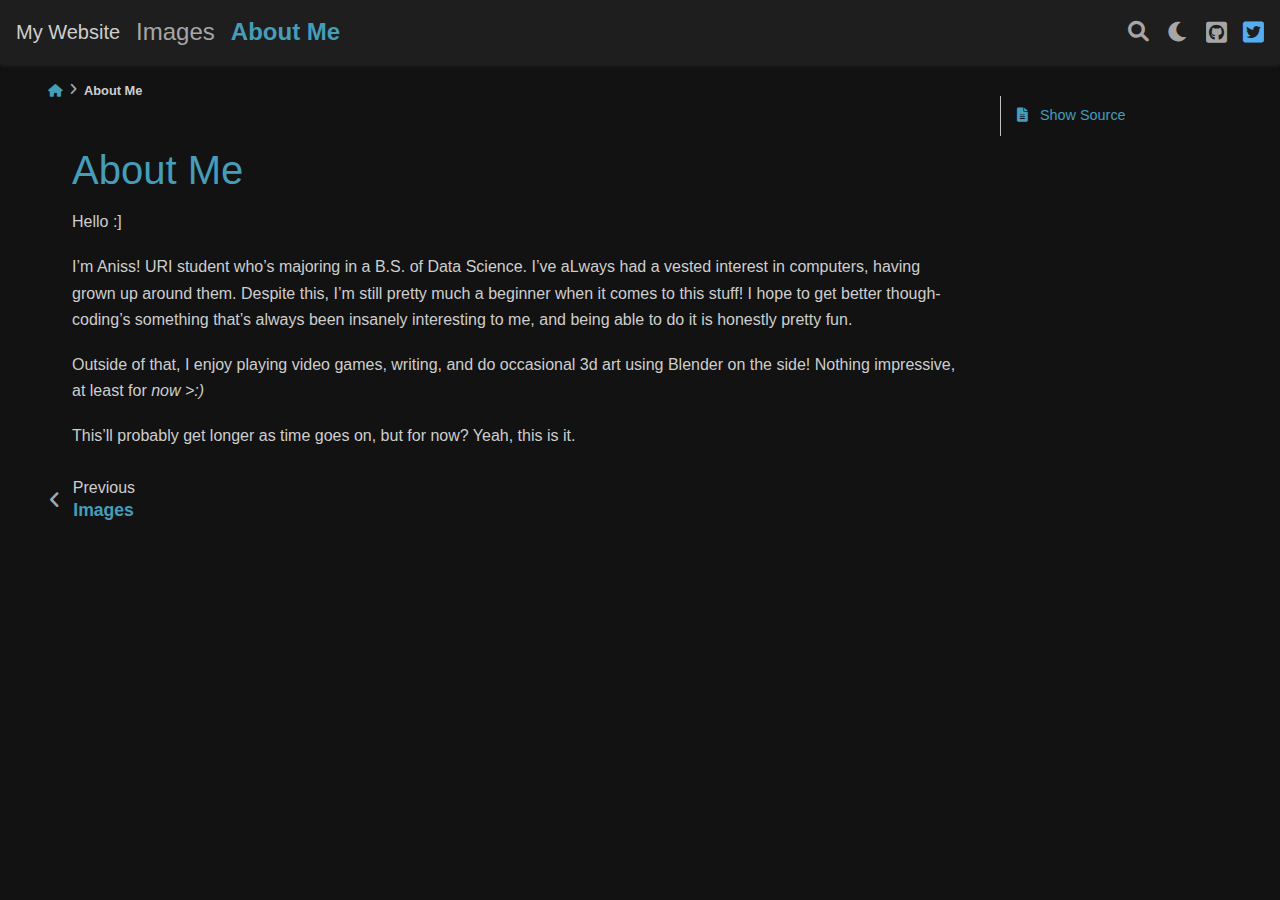
==== commit e9521b02: "deploy: a7b7e0b20c78bf1caa38734a5010ee24143ab57e" ====
--- a/About Me/index.html
+++ b/About Me/index.html
@@ -445,38 +445,94 @@
   <script src="../_static/scripts/bootstrap.js?digest=e353d410970836974a52"></script>
 <script src="../_static/scripts/pydata-sphinx-theme.js?digest=e353d410970836974a52"></script>
 
+<!--  the stuff above here makes your pages work regularly -->
+<!--  the stuff below here puts javascript on all of the pages -->
 
 <script>
+    // this section is javascript, not HTML evn though it's in the HTML file
     let slideIndex = 0;
     let slides = document.getElementsByClassName("slide");
-    if (slides.length > 0 ){
-        showSlides();
-    }
+    let slideTime = 5000;
+    // var slideInterval = setInterval(showSlides, slideTime);
+    // clearInterval(slideInterval);
+
+    // if (slides.length > 0 ){
+    //     showSlides();
+    // }
 
     function showSlides() {
         let i;
         let slides = document.getElementsByClassName("slide");
-        console.log('in')
-        console.log(slides.length)
-        console.log(slideIndex)
+        // console.log('in')
+        // console.log(slides.length)
+        // console.log(slideIndex)
 
         let dots = document.getElementsByClassName("dot");
         for (i = 0; i < slides.length; i++) {
-            console.log(i)
-            console.log('off')
+            // console.log(i)
+            // console.log('off')
             slides[i].style.display = "none";
         }
         slideIndex++;
         if (slideIndex > slides.length) { slideIndex = 1 }
         slides[slideIndex - 1].style.display = "block";
-        // for (i = 0; i < dots.length; i++) {
-        //     dots[i].className = dots[i].className.replace(" active", "");
-        // }
-        // slides[slideIndex - 1].style.display = "block";
-        // slides[slideIndex-1].setAttribute("style","display:block");
-        // dots[slideIndex - 1].className += " active";
-        setTimeout(showSlides, 5000); // Change image every 2 seconds
     }
+
+    // show all again if not playing
+    function showAll() {
+        let i;
+        let slides = document.getElementsByClassName("slide");
+
+        for (i = 0; i < slides.length; i++) {
+            slides[i].style.display = "block";
+        }
+    }
+
+//  make full screen mode
+    function openFullscreen() {
+        var elem = document.getElementById('slideshow');
+        console.log('fullscreen');
+            if (elem.requestFullscreen) {
+                elem.requestFullscreen();
+            } else if (elem.mozRequestFullScreen) { /* Firefox */
+                elem.mozRequestFullScreen();
+            } else if (elem.webkitRequestFullscreen) { /* Chrome, Safari and Opera */
+                elem.webkitRequestFullscreen();
+            } else if (elem.msRequestFullscreen) { /* IE/Edge */
+                elem.msRequestFullscreen();
+            }
+        showSlides()
+        slideInterval = setInterval(showSlides, slideTime);
+    }
+
+
+    function closeFullscreen() {
+            if (document.exitFullscreen) {
+                document.exitFullscreen();
+            } else if (document.mozCancelFullScreen) { /* Firefox */
+                document.mozCancelFullScreen();
+            } else if (document.webkitExitFullscreen) { /* Chrome, Safari and Opera */
+                document.webkitExitFullscreen();
+            } else if (document.msExitFullscreen) { /* IE/Edge */
+                document.msExitFullscreen();
+            }
+
+        clearInterval(slideInterval);
+        showAll();
+        }
+
+    // play without fullscreen
+    function playSlideShow() {
+        
+            showSlides()
+            slideInterval = setInterval(showSlides, slideTime);
+        }
+
+    function pauseSlideShow() {
+        
+            clearInterval(slideInterval);
+            showAll();
+        }
 </script>
 
   </body>
--- a/_static/custom.css
+++ b/_static/custom.css
@@ -23,6 +23,7 @@
 .focusareas {
     font-size: .9em;
     font-weight: bold;
+    text-transform: uppercase;
 }
 
 .whatido {
@@ -31,13 +32,13 @@
 
 .major {
     margin-top: 1em;
+    text-justify: inter-character;
+    text-align: justify;
 }
 
 .gradyear {
     margin-top: 1em;
 }
-
-
 
 /* Sidebar for blog archive / each post */
 ul.ablog-archive {
@@ -123,63 +124,13 @@
     left: -.5em;
 }
 
-/* * {
-    box-sizing: border-box;
-} */
-
 
 .slide {
-    display: none;
-
+    /* display: none; */
     animation-name: fade;
     animation-duration: 1.5s;
 }
 
-img {
-    vertical-align: middle;
-}
-
-/* Slideshow container */
-.slideshow-container {
-    /* max-width: 1000px; */
-    position: relative;
-    margin: auto;
-}
-
-/* Caption text */
-.text {
-    color: #f2f2f2;
-    font-size: 15px;
-    padding: 8px 12px;
-    position: absolute;
-    bottom: 8px;
-    width: 100%;
-    text-align: center;
-}
-
-/* Number text (1/3 etc) */
-.numbertext {
-    color: #f2f2f2;
-    font-size: 12px;
-    padding: 8px 12px;
-    position: absolute;
-    top: 0;
-}
-
-/* The dots/bullets/indicators */
-.dot {
-    height: 15px;
-    width: 15px;
-    margin: 0 2px;
-    background-color: #bbb;
-    border-radius: 50%;
-    display: inline-block;
-    transition: background-color 0.6s ease;
-}
-
-.active {
-    background-color: #717171;
-}
 
 H1.pechakucha {
     display:none;
@@ -191,13 +142,211 @@
     animation-duration: 1.5s;
 }
 
+
+
+/* Fancy Admonition stuff */
+div.admonition.codeicon>.admonition-title:after {
+    content: "\f121";
+    /* the fa-code icon */
+}
+
+div.admonition.git>.admonition-title:after {
+    content: "\f126";
+    /* the fa-github icon */
+}
+
+/*  define the blue  cards*/
+div.sd-card.blue {
+    border-color: navy;
+    border-width: 5px;
+    box-shadow: lightblue;
+}
+
+div.sd-card.blue div.sd-card-header{
+    background-color:  lightblue;
+    color: navy;
+}
+
+div.sd-card.blue div.sd-card-footer{
+    color: lightblue;
+    background-color: navy;
+}
+
+/*  define the pink  cards*/
+div.sd-card.pink {
+    border-color: hotpink;
+    border-width: 5px;
+    box-shadow:  pink;
+}
+div.sd-card.pink div.sd-card-header {
+    background-color:  pink;
+}
+
+/*  define the pink slides*/
+div.sd-card.pink div.sd-card-footer{
+    border-color: hotpink;
+    background-color: lightpink;
+    color:darkmagenta;
+}
+
+
+div.admonition.blue>.admonition-title:before {
+    background-color: navy;
+}
+
+div.admonition.blue>.admonition-title:after {
+    color: skyblue;
+}
+
+/* pink admonition ------------------------------ */
+/*  this sets  */
+div.admonition.pink {
+    border-color: pink;
+}
+
+div.admonition.pink>.admonition-title:before {
+    background-color:magenta;
+}
+
+div.admonition.pink>.admonition-title:after {
+    color:maroon;
+}
+
+/* presentation mode -------------------------------- */
+
+/* hide footer in fullscreen */
+#slideshow:fullscreen div.sd-card-footer{
+    display: none;
+}
+
+#slideshow:not(:fullscreen) div.sd-card-footer {
+    display: inherit;
+}
+
+
+/* #slideshow:fullscreen{
+    overflow: hidden;
+} */
+
+/* the background in full screen mode */
+#slideshow::backdrop {
+    background-color: darkblue;
+}
+
+
+#slideshow:not(:fullscreen) .controls {
+    text-align: right;
+}
+
+/* put controls inthe bottom right of the screen and 
+       on top of the slides in fullscreen */
+#slideshow:fullscreen div.controls {
+   position:absolute;
+   bottom:0px;
+   right: 0px;
+   z-index: 100; /* this line is functional*/
+}
+
+
+
+/* maximize cards in fullscreen */
+/*  maximize carousel so that cards can be maxed*/
+#slideshow:fullscreen div.sd-cards-carousel {
+    height: 100%;
+    overflow: hidden;
+}
+
+
+/*  maximize the cards  in  full screen only*/
+#slideshow:fullscreen div.sd-card {
+    height: 100%;
+    width: 100%;
+    /* text-align: center;
+    vertical-align: middle; */
+    display: block;
+}
+
+#slideshow:not(:fullscreen) div.sd-card {
+    height: inherit;
+}
+
+/* center the images in fullscreen */
+#slideshow:fullscreen div.sd-card img{
+    position: absolute;
+    left: 50%;
+    top: 50%;
+    max-height: 800px;
+    transform: translateX(-50%) translateY(-50%);
+}
+
+#slideshow:not(:fullscreen) div.sd-card img {
+    position: relative;
+}
+
+/* site view button only on in fullscreen */
+#slideshow:not(:fullscreen) #pageview{
+    display:none;
+}
+
+#slideshow:fullscreen #pageview{
+    display:block;
+}
+
+/* presentation button off in fullscreen */
+#slideshow:fullscreen #presentation{
+    display: none;
+}
+
+#slideshow:not(:fullscreen) #presentation{
+    display: block;
+}
+
+
+/* slide animation opacity */
 @keyframes fade {
     from {
-        opacity: .4
+        opacity: .1
     }
 
     to {
         opacity: 1
+    }
+}
+
+/* slide animation slide in */
+@keyframes slidein {
+    from {
+        margin-left: 100%;
+        width: 300%;
+    }
+
+    to {
+        margin-left: 0%;
+        width: 100%;
+    }
+}
+
+/* slide in from right then out to left */
+/*  to ue this one, set duration to 20s */
+@keyframes slideinout {
+    0% {
+        margin-left: 100%;
+        width: 300%;
+    }
+
+    5% {
+        margin-left: 0%;
+        width: 100%;
+    }
+
+    95% {
+        margin-left: 0%;
+        width: 100%;
+    }
+
+    100% {
+        margin-left: -100%;
+        width: 300%;
     }
 }
 
